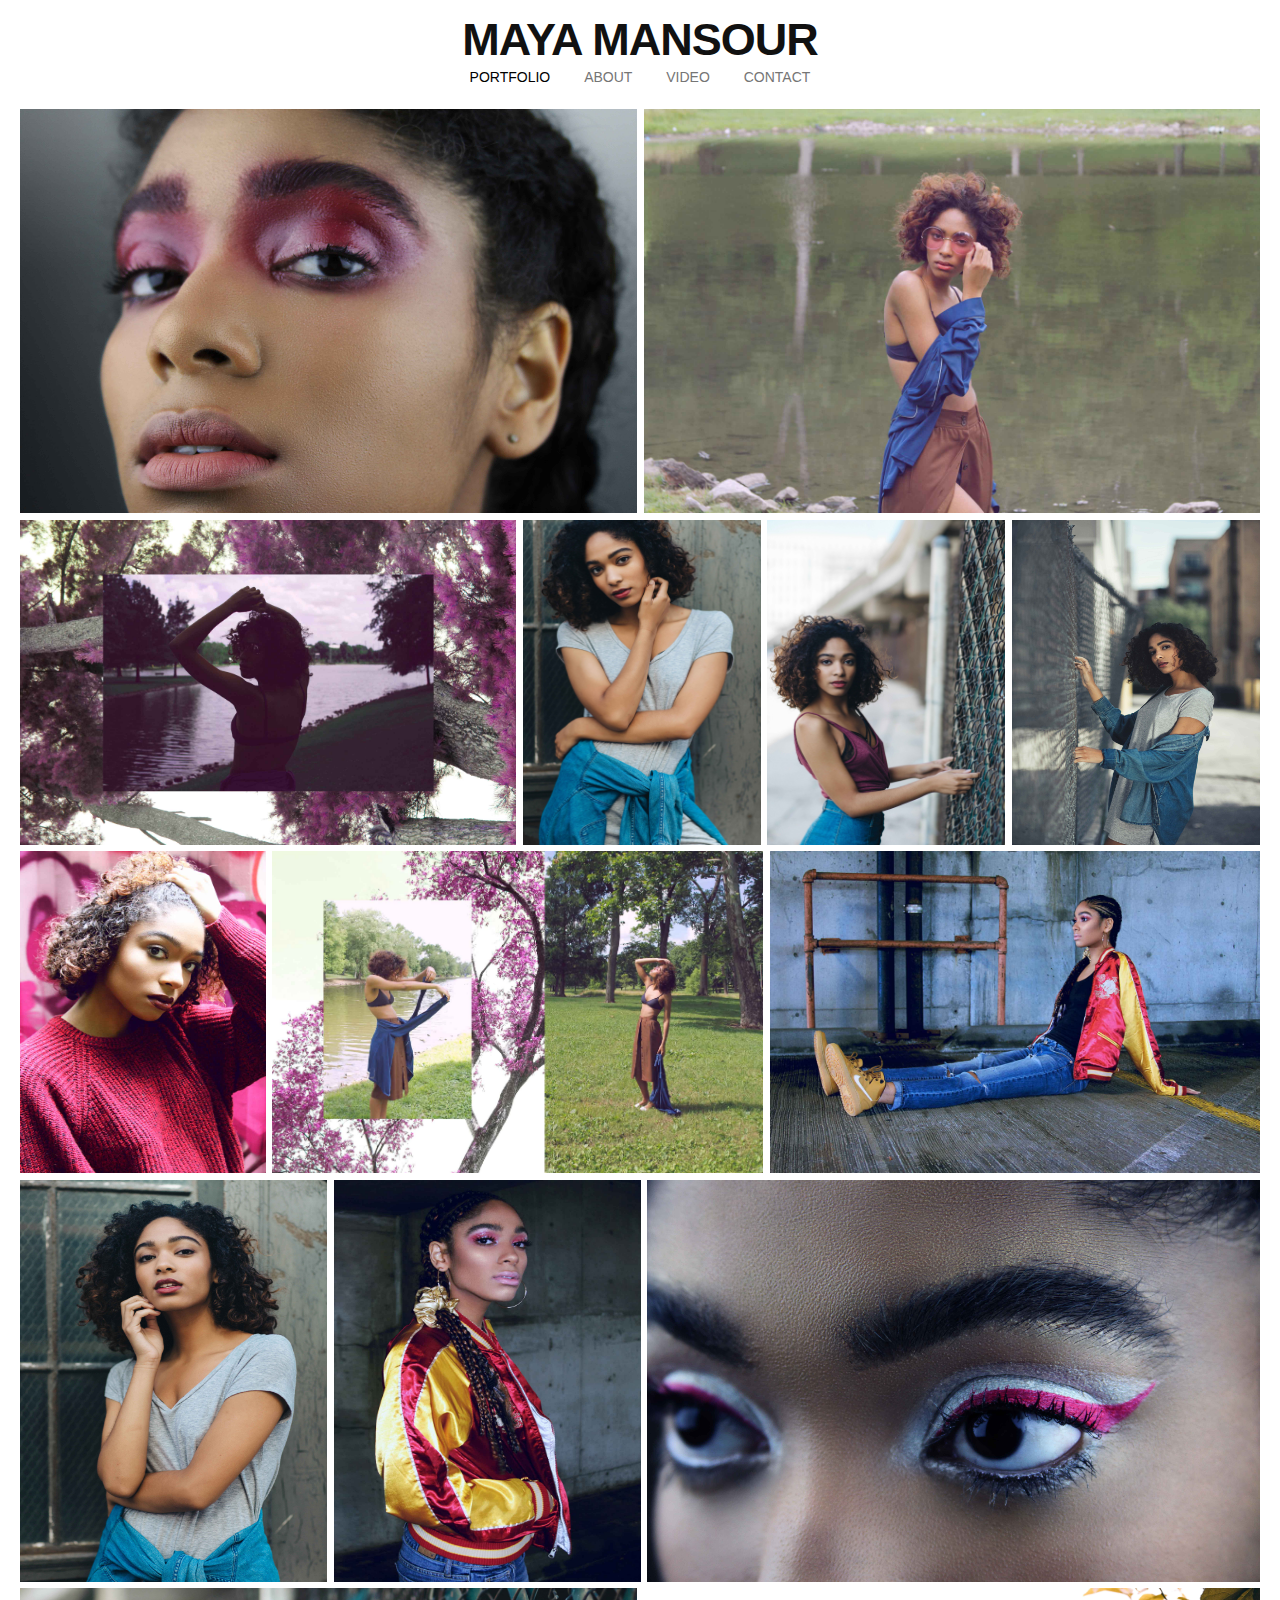
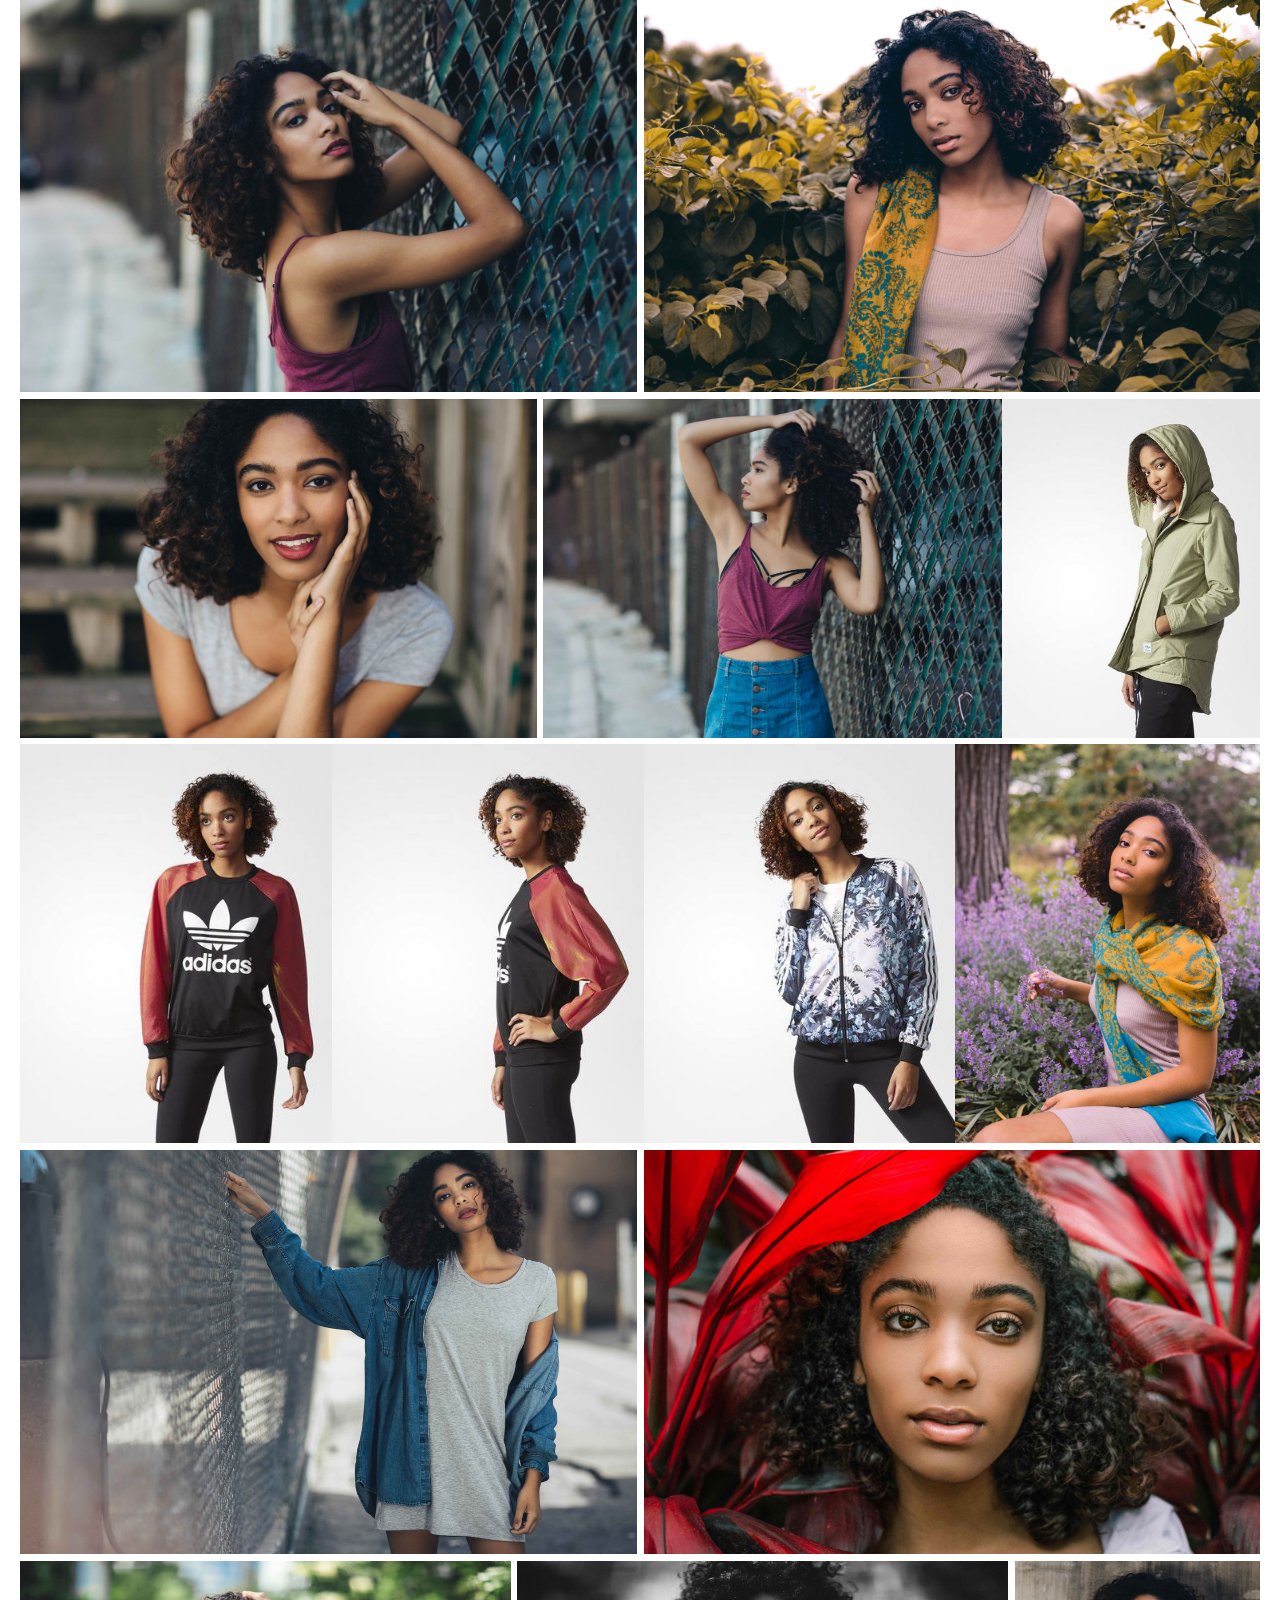
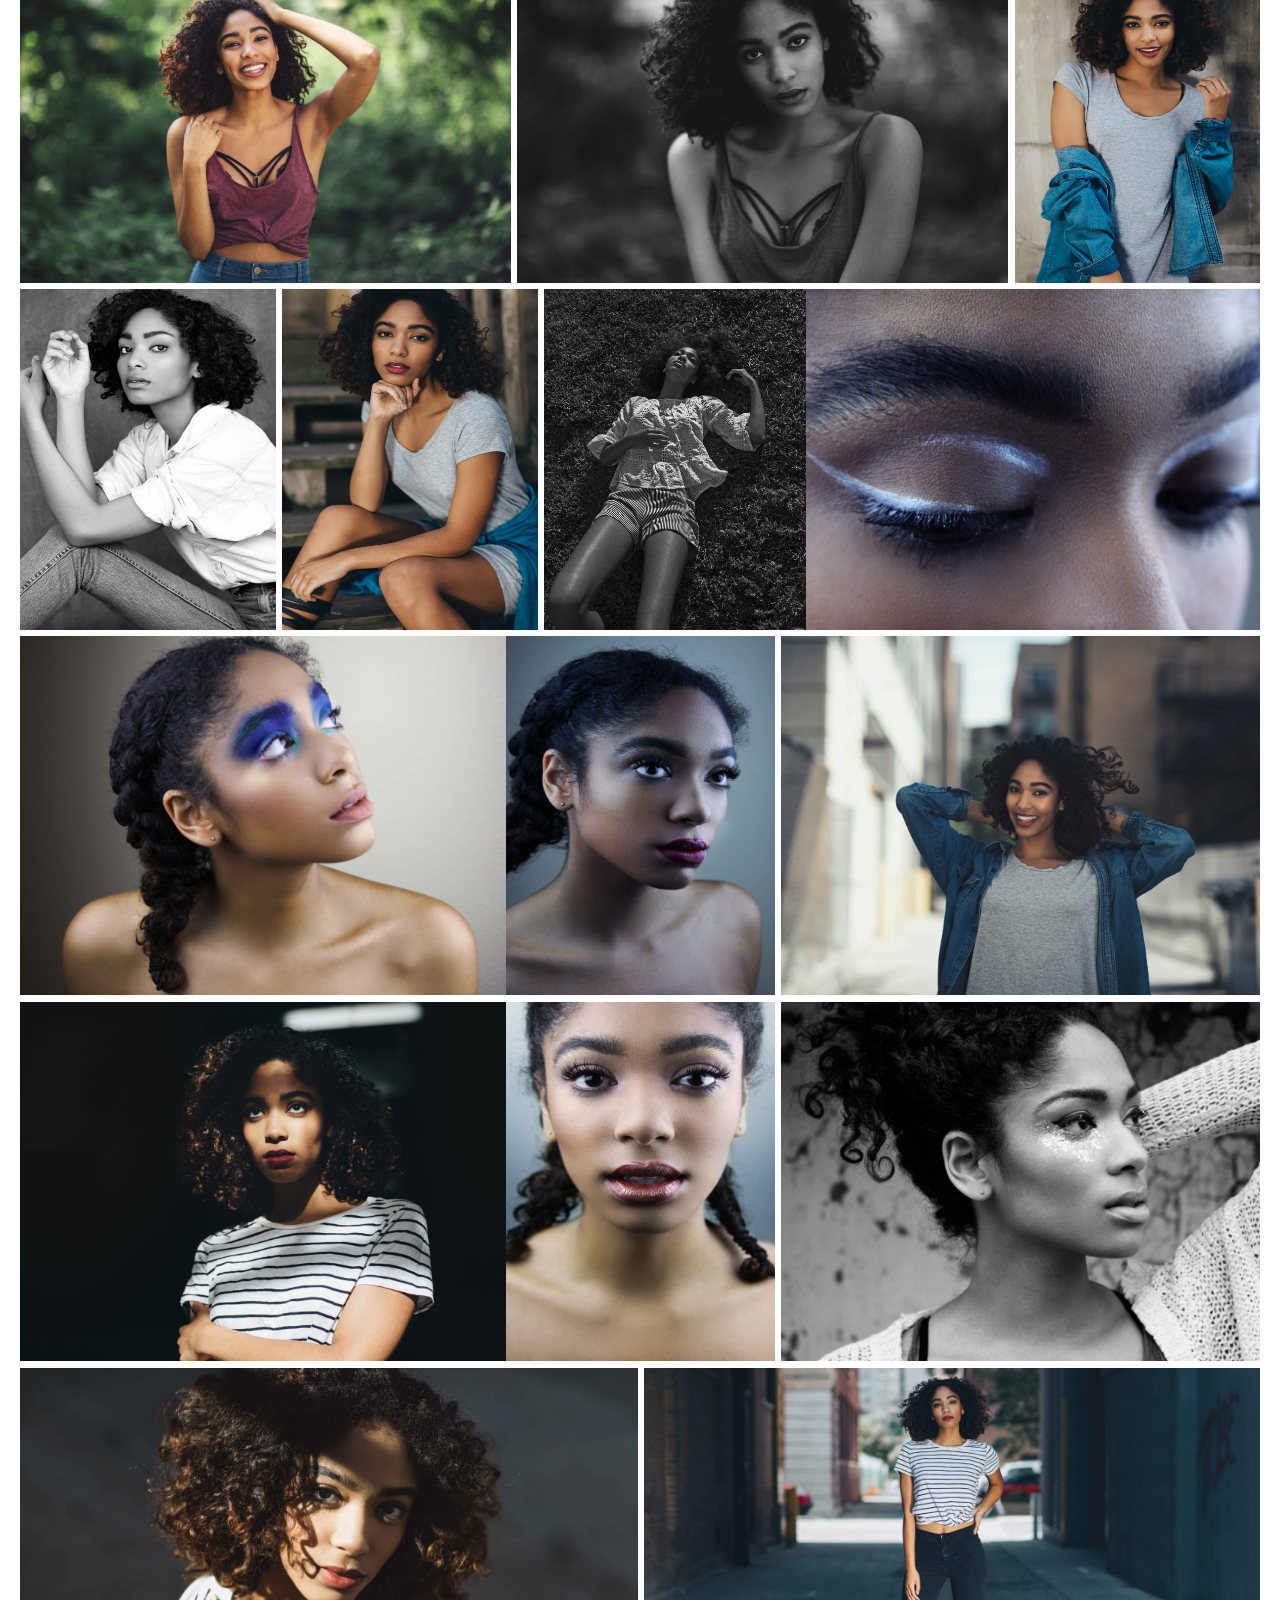
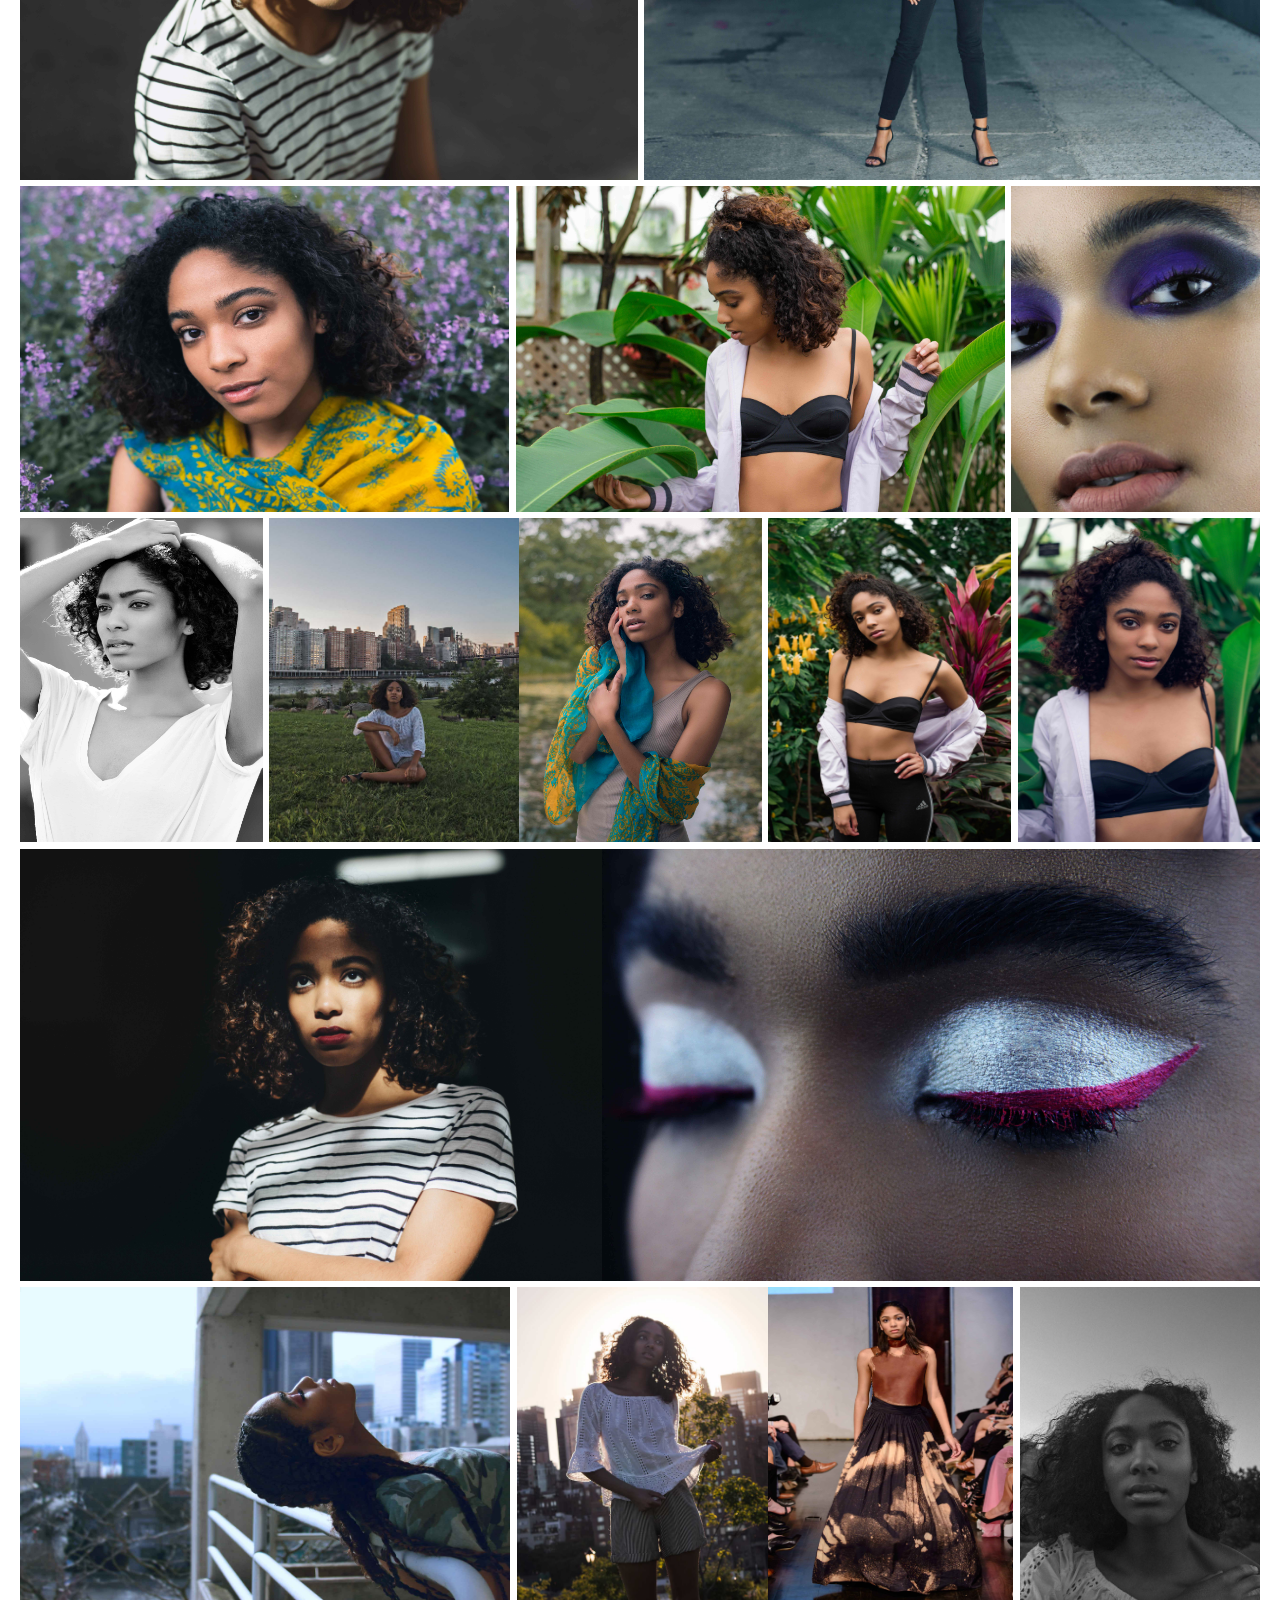
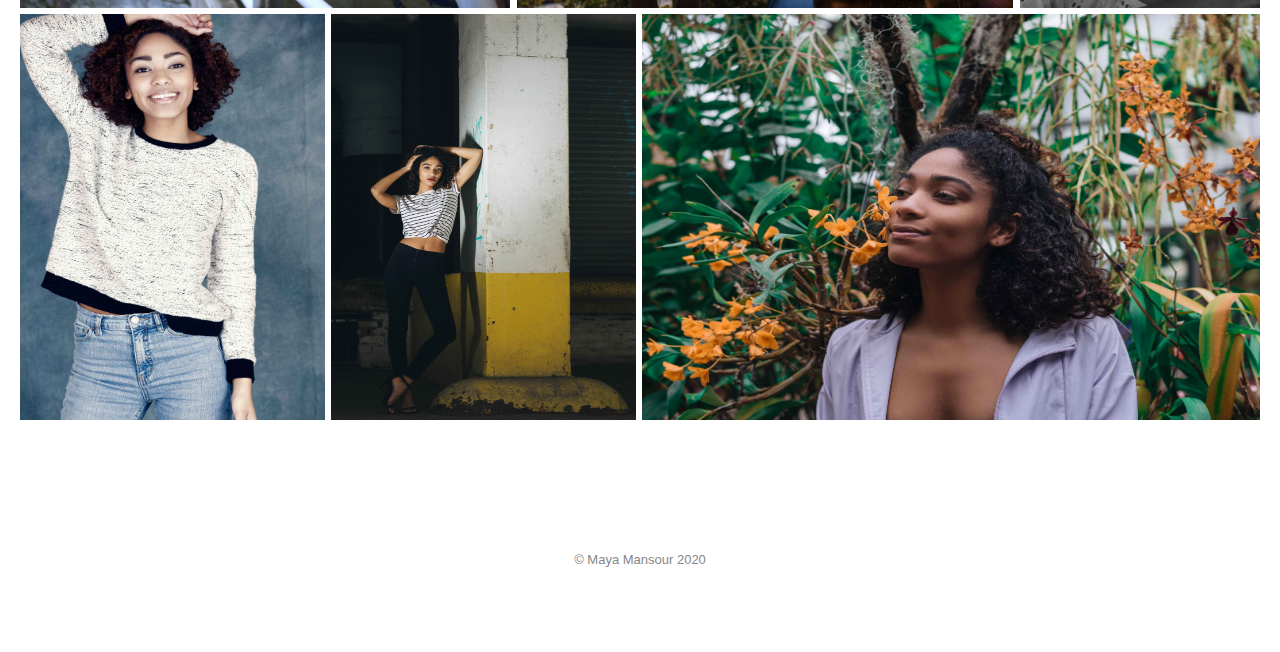
==== index.html @ 13d2a11c "video/about/contact out" ====
<!doctype html>
<html xmlns:og="http://opengraphprotocol.org/schema/" xmlns:fb="http://www.facebook.com/2008/fbml" xmlns:website="http://ogp.me/ns/website" lang="en-US" itemscope itemtype="http://schema.org/WebPage">

<head>

    <meta http-equiv="X-UA-Compatible" content="IE=edge,chrome=1">

    <!-- mayamansour -->
    <base href="">
    <meta charset="utf-8" />
    <title>MAYA MANSOUR</title>
    <link rel="shortcut icon" href="favicon.ico" type="image/x-icon" />
<!--     <link rel="canonical" href="http://www.mayajune.co/" /> -->
    <meta property="og:site_name" content="MAYA MANSOUR" />
    <meta property="og:title" content="PORTFOLIO" />
    <meta property="og:image" content="img/5/IMG_0167.jpg" />
<!--     <meta property="og:url" content="http://www.mayajune.co/" /> -->
    <meta property="og:type" content="website" />
    <meta itemprop="name" content="PORTFOLIO" />
    <meta itemprop="url" content="mistymadonna.github.io/maya/" />
    <meta name="twitter:title" content="PORTFOLIO" />
    <meta name="twitter:url" content="mistymadonna.github.io/maya/>
    <meta name="twitter:card" content="summary" />
    <meta name="description" content="Fashion &amp; Beauty Model" />
    <script type="text/javascript" src="js/typekit.js"></script>
    <script type="text/javascript">
        try {
            Typekit.load();
        } catch (e) {}
    </script>
    <script type="text/javascript">
        photo_rollups = {};
    </script>
    <script>
        (function(rollups, name) {
            if (!rollups[name]) {
                rollups[name] = {};
            }
            rollups[name].js = ["js/common-e5ceed2f4914633e9817-min.js"];
        })(photo_rollups, 'squarespace-common');
    </script>
    <script>
        (function(rollups, name) {
            if (!rollups[name]) {
                rollups[name] = {};
            }
            rollups[name].js = ["js/commerce-1a1aed0eabf046657615-min.js"];
        })(photo_rollups, 'squarespace-commerce');
    </script>
    <script>
        (function(rollups, name) {
            if (!rollups[name]) {
                rollups[name] = {};
            }
            rollups[name].css = ["css/commerce-83db6fc0783d850dbf6c02e8b959db47-min.css"];
        })(photo_rollups, 'squarespace-commerce');
    </script>
    <script type="text/javascript" data-sqs-type="dynamic-assets-loader" src="js/assets-loader.js"></script>
    <script type="text/javascript" data-sqs-type="imageloader" src="js/imageloader.js"></script>
    <script src="js/sscontext.js"></script>
    <script type="text/javascript">
        SquarespaceFonts.loadViaContext();
        Squarespace.load(window);
    </script>
    <!--[if gte IE 9]> <link rel="stylesheet" type="text/css" href="css/site.css?&filterFeatures=false&part=1"/><link rel="stylesheet" type="text/css" href="css/site.css?&filterFeatures=false&part=2"/><link rel="stylesheet" type="text/css" href="css/site.css?&filterFeatures=false&part=3"/><link rel="stylesheet" type="text/css" href="css/site.css?&filterFeatures=false&part=4"/><![endif]-->
    <!--[if lt IE 9]><script src="//static.squarespace.com"></script><link rel="stylesheet" type="text/css" href="css/site.css?&filterFeatures=false&noMedia=true&part=1"/><link rel="stylesheet" type="text/css" href="css/site.css?&filterFeatures=false&noMedia=true&part=2"/><link rel="stylesheet" type="text/css" href="css/site.css?&filterFeatures=false&noMedia=true&part=3"/><link rel="stylesheet" type="text/css" href="css/site.css?&filterFeatures=false&noMedia=true&part=4"/><![endif]-->
    <!--[if !IE]> -->
    <script type="text/javascript">
        if (window.location.search.indexOf('filterFeatures=true') > -1) {
            document.write('<link rel="stylesheet" type="text/css" href="css/site.css?&filterFeatures=true"/>');
        } else {
            document.write('<link rel="stylesheet" type="text/css" href="css/site.css?&filterFeatures=false"/>');
        }
    </script>
    <!-- <![endif]-->
    <!-- End of Headers -->

</head>

<body id="collection-54064a96e4b04db10d20b6f7" class="site-alignment-center header-navigation-split body-links-underlined blog-sidebar-right hide-entry-author index-fullwidth gallery-controls-tiny-thumbnails enable-thumbnail-hover show-category-navigation  social-icon-style-normal product-list-titles-under product-list-alignment-center product-item-size-43-four-thirds product-image-auto-crop product-gallery-size-11-square product-gallery-auto-crop show-product-price show-product-item-nav product-social-sharing   event-thumbnails event-thumbnail-size-32-standard event-date-label event-date-label-time event-list-show-cats event-list-date event-list-time event-list-address   event-icalgcal-links  event-excerpts  event-item-back-link      opentable-style-light newsletter-style-dark small-button-style-solid small-button-shape-square medium-button-style-solid medium-button-shape-square large-button-style-solid large-button-shape-square button-style-default button-corner-style-square tweak-product-quick-view-button-style-floating tweak-product-quick-view-button-position-bottom tweak-product-quick-view-lightbox-excerpt-display-truncate tweak-product-quick-view-lightbox-show-arrows tweak-product-quick-view-lightbox-show-close-button tweak-product-quick-view-lightbox-controls-weight-light native-currency-code-usd collection-type-gallery collection-54064a96e4b04db10d20b6f7 collection-layout-default homepage view-list site-title">

    <div id="mobileNav">
        <div class="wrapper">
            <nav class="main-nav mobile-nav">
                <ul>
                    <li class="gallery-collection active-link">
                        <a href="/">PORTFOLIO</a>
                    </li>
<!--                     <li class="page-collection">
                        <a href="mistymadonna.github.io/maya/about/">ABOUT</a> -->
                    </li>
<!--                     <li class="page-collection">
                        <a href="mistymadonna.github.io/maya/video/">VIDEO</a> -->
                    </li>
<!--                     <li class="page-collection">
                        <a href="mistymadonna.github.io/maya/contact/">CONTACT</a> -->
                    </li>
                </ul>
            </nav>
        </div>
    </div>
    <div id="mobileMenuLink" class="hidden"><a>Menu</a></div>
    <div id="canvasWrapper">
        <div id="canvas">
            <div id="headerWrapper">
                <header id="header">
                    <div id="logo" data-content-field="site-title">
                        <h1 class="logo">
              <a href="/">
                  MAYA MANSOUR
            </a>
            </h1>
                    </div>
                    <script>
                        Y.use('squarespace-ui-base', function(Y) {
                            Y.one("h1.logo").plug(Y.Squarespace.TextShrink, {
                                parentEl: Y.one('#logo')
                            });
                        });
                    </script>

                    <div id="topNav">
                        <nav class="main-nav dropdown-hover">
                            <ul data-content-field="navigation">
                                <li class="gallery-collection active-link">
                                    <a href="/">PORTFOLIO</a>
                                </li>
                               <li class="page-collection">
                                    <a href="/about/">ABOUT</a>
                                </li>
                                <li class="page-collection">
                                     <a href="/video/">VIDEO</a>
                                 </li>
                                <li class="page-collection">
                                    <a href="/contact/">CONTACT</a>
                                </li>
                            </ul>
                        </nav>
                    </div>
                    <div id="backToThumbs">&times;</div>
                </header>
            </div>

            <div id="pageWrapper">
                <section id="page">
                    <div class="extra-wrapper page-header">
                        <div class="sqs-layout sqs-grid-12 columns-12 empty" data-layout-label="PORTFOLIO Header Content" data-type="block-field" id="page-header-54064a96e4b04db10d20b6f7">
                            <div class="row sqs-row">
                                <div class="col sqs-col-12 span-12"></div>
                            </div>
                        </div>
                    </div>
                    <div id="mainContent" class="clear" role="main" data-content-field="main-content">

                        <div id="thumbList" class="thumb-list clear">

  <span class="thumb" data-slide-id="574d991601dbae6639228701">
  <img data-load="false" data-src="img/5/IMG_0167.jpg" data-image="img/5/IMG_0167.jpg" data-image-dimensions="1191x780" data-image-focal-point="0.5,0.5" alt="Misty Madonna" />
  <div class="thumb-title">Misty Madonna</div>
  </span>

  <span class="thumb" data-slide-id="574d991601dbae6639228706">
  <img data-load="false" data-src="img/1/MG_2404-copy.jpg" data-image="img/1/MG_2404-copy.jpg" data-image-dimensions="1191x780" data-image-focal-point="0.5,0.5" alt="Dylan Reyes" />
  <div class="thumb-title">Dylan Reyes</div>
</span>

  <span class="thumb" data-slide-id="574d9916e32140af98f51ae8">
  <img data-load="false" data-src="img/1/MG_3182-copy.jpg" data-image="img/1/MG_3182-copy.jpg" data-image-dimensions="1191x780" data-image-focal-point="0.5,0.5" alt="Dylan Reyes" />
  <div class="thumb-title">Dylan Reyes</div>
</span>

<span class="thumb" data-slide-id="572494ee1d07c02f9c206c5b">
<img data-load="false" data-src="img/6/IMG_135.jpg" data-image="img/6/IMG_135.jpg" data-image-dimensions="570x779" data-image-focal-point="0.5,0.5" alt="Stephanie Pana" />
<div class="thumb-title">Stephanie Pana</div>
</span>

  <span class="thumb" data-slide-id="572494ee1d07c02f9c206c5a">
  <img data-load="false" data-src="img/6/IMG_355.jpg" data-image="img/6/IMG_355.jpg" data-image-dimensions="570x779" data-image-focal-point="0.5,0.5" alt="Stephanie Pana" />
  <div class="thumb-title">Stephanie Pana</div>
</span>

<span class="thumb" data-slide-id="5723837cf85082b93e00bebf">
<img data-load="false" data-src="img/6/IMG_261.jpg" data-image="img/6/IMG_261.jpg" data-image-dimensions="595x779" data-image-focal-point="1.0,0.0" alt="Stephanie Pana" />
<div class="thumb-title">Stephanie Pana</div>
</span>

  <span class="thumb" data-slide-id="5723837cf85082b93e00bebe">
  <img data-load="false" data-src="img/1/IMG_0040.jpg" data-image="img/1/IMG_0040.jpgg" data-image-dimensions="595x779" data-image-focal-point="1.0,0.0" alt="Misty Madonna" />
  <div class="thumb-title">Misty Madonna</div>
</span>

  <span class="thumb" data-slide-id="572365851d07c02f9c197837">
  <img data-load="false" data-src="img/1/2504.jpg" data-image="img/1/2504.jpg" data-image-dimensions="1191x780" data-image-focal-point="0.5,0.5" alt="Dylan Reyes" />
  <div class="thumb-title">Dylan Reyes</div>
</span>

  <span class="thumb" data-slide-id="57236585d210b805ad7ea9e1">
  <img data-load="false" data-src="img/1/IMG_0697.jpg" data-image="img/1/IMG_0697.jpg" data-image-dimensions="1191x780" data-image-focal-point="0.5,0.5" alt="Misty Madonna" />
  <div class="thumb-title">Misty Madonna</div>
</span>

<span class="thumb" data-slide-id="565dbdbee4b0ddd24805b16c">
<img data-load="false" data-src="img/6/IMG_134.jpg" data-image="img/6/IMG_134.jpg" data-image-dimensions="595x779" data-image-focal-point="0.5,0.5" alt="Stephanie Pana" />
<div class="thumb-title">Stephanie Pana</div>
</span>

  <span class="thumb" data-slide-id="565dbdbee4b0ddd24805b16b">
  <img data-load="false" data-src="img/1/IMG_0683.jpg" data-image="img/1/IMG_0683.jpg" data-image-dimensions="595x779" data-image-focal-point="0.5,0.5" alt="Misty Madonna" />
  <div class="thumb-title">Misty Madonna</div>
</span>

<span class="thumb" data-slide-id="565dbdbee4b07ad504d5a53g">
<img data-load="false" data-src="img/5/IMG_0129.jpg" data-image="img/5/IMG_0129.jpg" data-image-dimensions="1191x780" data-image-focal-point="0.5,0.5" alt="Misty Madonna" />
<div class="thumb-title">Misty Madonna</div>
</span>

  <span class="thumb" data-slide-id="565dbdbee4b07ad504d5a53h">
  <img data-load="false" data-src="img/6/IMG_384.jpg" data-image="img/6/IMG_384.jpg" data-image-dimensions="1191x780" data-image-focal-point="0.5,0.5" alt="Stephanie Pana" />
  <div class="thumb-title">Stephanie Pana</div>
</span>

<span class="thumb" data-slide-id="565dbdbee4b07ad504d5a53f">
<img data-load="false" data-src="img/7/mayafinaledit2.jpg" data-image="img/7/mayafinaledit2.jpg" data-image-dimensions="1191x780" data-image-focal-point="0.5,0.5" alt="Rene Chaffins" />
<div class="thumb-title">Rene Chaffins</div>
</span>

  <span class="thumb" data-slide-id="565dbdbfe4b0ddd24805b16f">
<img data-load="false" data-src="img/6/IMG_209.jpg" data-image="img/6/IMG_209.jpg" data-image-dimensions="1191x780" data-image-focal-point="0.5,0.5" alt="Stephanie Pana" />
<div class="thumb-title">Stephanie Pana</div>
</span>

<span class="thumb" data-slide-id="55c36c9be4b03265cd2efaf7">
<img data-load="false" data-src="img/6/IMG_344.jpg" data-image="img/6/IMG_344.jpg" data-image-dimensions="1067x800" data-image-focal-point="0.5,0.5" alt="Stephanie Pana" />
<div class="thumb-title">Stephanie Pana</div>
</span>

<span class="thumb" data-slide-id="56ff0b4f01dbae8fc9afa3b0">
 <img data-load="false" data-src="img/1/adidas green jacket.jpg" data-image="img/1/adidas green jacket.jpg" data-image-dimensions="595x779" data-image-focal-point="0.5,0.5" alt="PHOTOG NAME HERE " />
 <div class="thumb-title">ADIDAS</div>
</span>

<span class="thumb" data-slide-id="56ff0b4f01dbae8fc9afa3b1">
 <img data-load="false" data-src="img/1/adidas red sleeves.jpg" data-image="img/1/adidas red sleeves.jpg" data-image-dimensions="595x779" data-image-focal-point="0.5,0.5" alt="PHOTOG NAME HERE " />
 <div class="thumb-title">ADIDAS</div>
</span>

<span class="thumb" data-slide-id="56ff0b4f01dbae8fc9afa3b2">
 <img data-load="false" data-src="img/1/adidas2.jpg" data-image="img/1/adidas2.jpg" data-image-dimensions="595x779" data-image-focal-point="0.5,0.5" alt="PHOTOG NAME HERE " />
 <div class="thumb-title">ADIDAS</div>
</span>

<span class="thumb" data-slide-id="56ff0b4f01dbae8fc9afa3b3">
 <img data-load="false" data-src="img/1/adidas.jpg" data-image="img/1/adidas.jpg" data-image-dimensions="595x779" data-image-focal-point="0.5,0.5" alt="PHOTOG NAME HERE " />
 <div class="thumb-title">ADIDAS</div>
</span>

 <span class="thumb" data-slide-id="56ff0b4f01dbae8fc9afa3b4">
  <img data-load="false" data-src="img/7/maya.2.jpg" data-image="img/7/maya.2.jpg" data-image-dimensions="595x779" data-image-focal-point="0.5,0.5" alt="Rene Chaffins" />
  <div class="thumb-title">Rene Chaffins</div>
</span>

<span class="thumb" data-slide-id="56ff0b4d01dbae8fc9afa3a7">
<img data-load="false" data-src="img/6/IMG_246.jpg" data-image="img/6/IMG_246.jpg" data-image-dimensions="1191x780" data-image-focal-point="0.5,0.5" alt="Stephanie Pana" />
<div class="thumb-title">Stephanie Pana</div>
</span>

<span class="thumb" data-slide-id="56ff0b4d01dbae8fc9afa3a6">
<img data-load="false" data-src="img/7/mayafinaledit1.jpg" data-image="img/7/mayafinaledit1.jpg" data-image-dimensions="1191x780" data-image-focal-point="0.5,0.5" alt="Rene Chaffins" />
<div class="thumb-title">Rene Chaffins</div>
</span>

  <span class="thumb" data-slide-id="56ff0b4d01dbae8fc9afa3a5">
  <img data-load="false" data-src="img/6/IMG_424.jpg" data-image="img/6/IMG_424.jpg" data-image-dimensions="1191x780" data-image-focal-point="0.5,0.5" alt="Stephanie Pana" />
  <div class="thumb-title">Stephanie Pana</div>
</span>

  <span class="thumb" data-slide-id="56ff0b4d86db4320c439edc4">
  <img data-load="false" data-src="img/6/IMG_427.jpg" data-image="img/6/IMG_427.jpg" data-image-dimensions="1191x780" data-image-focal-point="0.5,0.5" alt="Stephanie Pana" />
  <div class="thumb-title">Stephanie Pana</div>
</span>

<span class="thumb" data-slide-id="56ff0b4f859fd052a939e721">
<img data-load="false" data-src="img/6/IMG_323.jpg" data-image="img/6/IMG_323.jpg" data-image-dimensions="595x780" data-image-focal-point="0.5,0.5" alt="Stephanie Pana" />
<div class="thumb-title">Stephanie Pana</div>
</span>

  <span class="thumb" data-slide-id="55c36c9de4b08204245e38fe">
<img data-load="false" data-src="img/4/EL3A7312i.jpg" data-image="img/4/EL3A7312i.jpg" data-image-dimensions="800x1067" data-image-focal-point="0.5,0.5" alt="Nuru Kimondo" />
<div class="thumb-title">Nuru Kimondo</div>
</span>

<span class="thumb" data-slide-id="5696ef00d8af106409f2ea81">
<img data-load="false" data-src="img/6/IMG_201.jpg" data-image="img/6/IMG_201.jpg" data-image-dimensions="800x1067" data-image-focal-point="0.5,0.5" alt="Stephanie Pana" />
<div class="thumb-title">Stephanie Pana</div>
</span>

  <span class="thumb" data-slide-id="5696ef00d8af106409f2ea82">
  <img data-load="false" data-src="img/7/Maya-M_0037-IG.jpg" data-image="img/7/Maya-M_0037-IG.jpg" data-image-dimensions="800x1067" data-image-focal-point="0.5,0.5" alt="Rachel Gibbons" />
  <div class="thumb-title">Rachel Gibbons</div>
</span>

<span class="thumb" data-slide-id="5696ef00d82d5e77da23fc22">
<img data-load="false" data-src="img/5/IMG_0100.jpg" data-image="img/5/IMG_0100.jpg" data-image-dimensions="1067x800" data-image-focal-point="0.5,0.5" alt="Misty Madonna" />
<div class="thumb-title">Misty Madonna</div>
</span>

  <span class="thumb" data-slide-id="5696ef00d82d5e77da23fce1">
  <img data-load="false" data-src="img/5/IMG_0227.jpg" data-image="img/5/IMG_0227.jpg" data-image-dimensions="1067x800" data-image-focal-point="0.5,0.5" alt="Misty Madonna" />
  <div class="thumb-title">Misty Madonna</div>
</span>

  <span class="thumb" data-slide-id="5696ef0189a60af13b05b671">
  <img data-load="false" data-src="img/5/IMG_0092.jpg" data-image="img/5/IMG_0092.jpg" data-image-dimensions="800x1067" data-image-focal-point="0.5,0.5" alt="Misty Madonna" />
  <div class="thumb-title">Misty Madonna</div>
</span>

<span class="thumb" data-slide-id="5696ef01d8af106409f2ea87">
<img data-load="false" data-src="img/6/IMG_287.jpg" data-image="img/6/IMG_287.jpg" data-image-dimensions="1067x800" data-image-focal-point="0.5,0.5" alt="Stephanie Pana" />
<div class="thumb-title">Stephanie Pana</div>
</span>

  <span class="thumb" data-slide-id="5696ef01d8af106409f2ea88">
  <img data-load="false" data-src="img/6/IMG_473.jpg" data-image="img/6/IMG_473.jpg" data-image-dimensions="1067x800" data-image-focal-point="0.5,0.5" alt="Stephanie Pana" />
  <div class="thumb-title">Stephanie Pana</div>
</span>

  <span class="thumb" data-slide-id="5696ef02d8af106409f2ea8f">
  <img data-load="false" data-src="img/5/IMG_0002.jpg" data-image="img/5/IMG_0002.jpg" data-image-dimensions="800x1067" data-image-focal-point="0.5,0.5" alt="Misty Madonna" />
  <div class="thumb-title">Misty Madonna</div>
</span>

<span class="thumb" data-slide-id="55c36c9be4b08204245e38e3">
<img data-load="false" data-src="img/4/IMG_0071.jpg" data-image="img/4/IMG_0071.jpg" data-image-dimensions="1067x800" data-image-focal-point="0.5,0.5" alt="Misty Madonna" />
<div class="thumb-title">Misty Madonna</div>
</span>

  <span class="thumb" data-slide-id="5627b9b4e4b0cf480e3503a8">
  <img data-load="false" data-src="img/6/IMG_551.jpg" data-image="img/6/IMG_551.jpg" data-image-dimensions="1200x800" data-image-focal-point="0.5,0.5" alt="Stephanie Pana" />
  <div class="thumb-title">Stephanie Pana</div>
</span>

  <span class="thumb" data-slide-id="5627b9b4e4b0aada1f3c93a9">
  <img data-load="false" data-src="img/6/IMG_558.jpg" data-image="img/6/IMG_558.jpg" data-image-dimensions="1200x800" data-image-focal-point="0.5,0.5" alt="Stephanie Pana" />
  <div class="thumb-title">Stephanie Pana</div>
</span>

  <span class="thumb" data-slide-id="5627b9b4e4b0cf480e3503aa">
  <img data-load="false" data-src="img/7/maya.3.jpg" data-image="img/7/maya.3.jpg" data-image-dimensions="1200x800" data-image-focal-point="0.5,0.5" alt="Rene Chaffins" />
  <div class="thumb-title">Rene Chaffins</div>
</span>

 <span class="thumb" data-slide-id="5627b9b4e4b0cf480e3503ac">
  <img data-load="false" data-src="img/7/maya.7.jpg" data-image="img/7/maya.7.jpg" data-image-dimensions="1200x800" data-image-focal-point="0.5,0.5" alt="Rene Chaffins" />
  <div class="thumb-title">Rene Chaffins</div>
</span>

  <span class="thumb" data-slide-id="56dd88414c2f858cb43a8ea0">
  <img data-load="false" data-src="img/5/IMG_0268-crop2.jpg" data-image="img/5/IMG_0268-crop2.jpg" data-image-dimensions="595x779" data-image-focal-point="0.5,0.5" alt="Misty Madonna" />
  <div class="thumb-title">Misty Madonna</div>
</span>

<span class="thumb" data-slide-id="55c36c9de4b03265cd2efafa">
<img data-load="false" data-src="img/4/EL3A7617i.jpg" data-image="img/4/EL3A7617i.jpg" data-image-dimensions="800x1067" data-image-focal-point="0.5,0.5" alt="Nuru Kimondo" />
<div class="thumb-title">Nuru Kimondo</div>
</span>

<span class="thumb" data-slide-id="56340bf7e4b017e254699a84">
<img data-load="false" data-src="img/7/Maya-M_0071-IG.jpg" data-image="img/7/Maya-M_0071-IG.jpg" data-image-dimensions="800x1067" data-image-focal-point="0.5,0.5" alt="Rachel Gibbons" />
<div class="thumb-title">Rachel Gibbons</div>
</span>

  <span class="thumb" data-slide-id="56340bf7e4b017e254699a85">
  <img data-load="false" data-src="img/7/maya.5-2.jpg" data-image="img/7/maya.5-2.jpg" data-image-dimensions="800x1067" data-image-focal-point="0.5,0.5" alt="Rene Chaffins" />
  <div class="thumb-title">Rene Chaffins</div>
</span>

  <span class="thumb" data-slide-id="56340bf5e4b03506d79f8560">
  <img data-load="false" data-src="img/7/maya.9.jpg" data-image="img/7/maya.9.jpg" data-image-dimensions="800x1067" data-image-focal-point="0.5,0.5" alt="Rene Chaffins" />
  <div class="thumb-title">Rene Chaffins</div>
</span>

  <span class="thumb" data-slide-id="56340bf1e4b017e254699a72">
  <img data-load="false" data-src="img/7/maya.12.jpg" data-image="img/7/maya.12.jpg" data-image-dimensions="800x1067" data-image-focal-point="0.5,0.5" alt="Rene Chaffins" />
  <div class="thumb-title">Rene Chaffins</div>
</span>

  <span class="thumb" data-slide-id="56340bf7e4b03506d79f8574">
  <img data-load="false" data-src="img/6/IMG_473.jpg" data-image="img/6/IMG_473.jpg" data-image-dimensions="1067x800" data-image-focal-point="0.5,0.5" alt="Stephanie Pana" />
  <div class="thumb-title">Stephanie Pana</div>
</span>

  <span class="thumb" data-slide-id="56af641d07eaa025f2d84281">
  <img data-load="false" data-src="img/5/IMG_0138.jpg" data-image="img/5/IMG_0138.jpg" data-image-dimensions="1191x780" data-image-focal-point="0.5,0.5" alt="Misty Madonna" />
  <div class="thumb-title">Misty Madonna</div>
</span>

  <span class="thumb" data-slide-id="56af641d8b38d493e0fa9b79">
  <img data-load="false" data-src="img/3/IMG_0776.jpg" data-image="img/3/IMG_0776.jpg" data-image-dimensions="1191x780" data-image-focal-point="0.5,0.5" alt="Misty Madonna" />
  <div class="thumb-title">Misty Madonna</div>
</span>

<span class="thumb" data-slide-id="560a7a50e4b055e5b94cf1c6">
<img data-load="false" data-src="img/7/Maya-M_0014-IG.jpg" data-image="img/7/Maya-M_0014-IG.jpg" data-image-dimensions="595x780" data-image-focal-point="0.5,0.5" alt="Rachel Gibbons" />
<div class="thumb-title">Rachel Gibbons</div>
</span>

  <span class="thumb" data-slide-id="560a7a50e4b055e5b94cf1c5">
  <img data-load="false" data-src="img/2/NFW-Markia-Mann.jpg" data-image="img/2/NFW-Markia-Mann.jpg" data-image-dimensions="595x780" data-image-focal-point="0.5,0.5" alt="Verve Studios Photography" />
  <div class="thumb-title">Verve Studios Photography</div>
</span>

  <span class="thumb" data-slide-id="55c36c99e4b099b364758c01">
<img data-load="false" data-src="img/7/Maya-M_0078-IG.jpg" data-image="img/7/Maya-M_0078-IG.jpg" data-image-dimensions="800x1067" data-image-focal-point="0.5,0.5" alt="Rachel Gibbons" />
<div class="thumb-title">Rachel Gibbons</div>
</span>

  <span class="thumb" data-slide-id="55c36c99e4b099b364758c01">
  <img data-load="false" data-src="img/3/EL3A7466.jpg" data-image="img/3/EL3A7466.jpg" data-image-dimensions="800x1067" data-image-focal-point="0.5,0.5" alt="Nuru Kimondo" />
  <div class="thumb-title">Nuru Kimondo</div>
</span>

  <span class="thumb" data-slide-id="55c36c99e4b03265cd2efaea">
  <img data-load="false" data-src="img/6/IMG_485.jpg" data-image="img/6/IMG_485.jpg" data-image-dimensions="800x1067" data-image-focal-point="0.5,0.5" alt="Stephanie Pana" />
  <div class="thumb-title">Stephanie Pana</div>
</span>


  <span class="thumb" data-slide-id="555f4105e4b0375a0ff779d3">
  <img data-load="false" data-src="img/7/maya.8.jpg" data-image="img/7/maya.8.jpg" data-image-dimensions="1225x804" data-image-focal-point="0.5,0.5" alt="Rene Chaffins" />
  <div class="thumb-title">Rene Chaffins</div>
</span>

</div>

                        <div id="galleryWrapper">
                            <div id="slideshowWrapper">
                                <div id="slideshow">

                                  <div class="slide" data-slide-id="574d991601dbae6639228701" data-slide-url="tdz9aahdv70y6yo3y3jych2qkzepuo">
                                  <img data-src="img/5/IMG_0167.jpg" data-image="img/5/IMG_0167.jpg"
                                      data-image-dimensions="1191x780" data-image-focal-point="0.5,0.5" alt="Misty Madonna" data-load="false" />
                                  <div class="image-description">
                                      <strong>Misty Madonna</strong>
                                  </div>
                              </div>

                                        <div class="slide" data-slide-id="574d991601dbae6639228706" data-slide-url="tdz9aahdv70y6yo3y3jych2qkzepuo">
                                        <img data-src="img/1/MG_2404-copy.jpg" data-image="img/1/MG_2404-copy.jpg"
                                            data-image-dimensions="1191x780" data-image-focal-point="0.5,0.5" alt="Dylan Reyes" data-load="false" />
                                        <div class="image-description">
                                            <strong>Dylan Reyes</strong>
                                        </div>
                                    </div>

                                    <div class="slide" data-slide-id="574d9916e32140af98f51ae8" data-slide-url="qp3dh8sgcu833tzaiju02dgls6uhda">
                                        <img data-src="img/1/MG_3182-copy.jpg" data-image="img/1/MG_3182-copy.jpg"
                                            data-image-dimensions="1191x780" data-image-focal-point="0.5,0.5" alt="Dylan Reyes" data-load="false" />
                                        <div class="image-description">
                                            <strong>Dylan Reyes</strong>
                                        </div>
                                    </div>

                                    <div class="slide" data-slide-id="572494ee1d07c02f9c206c5b" data-slide-url="zyaawkj9tsle2ainbzdnt1dd81236u">
                                        <img data-src="img/6/IMG_135.jpg" data-image="img/6/IMG_135.jpg"
                                            data-image-dimensions="570x779" data-image-focal-point="0.5,0.5" alt="Stephanie Pana" data-load="false" />
                                        <div class="image-description">
                                            <strong>Stephanie Pana</strong>
                                        </div>
                                    </div>

                                    <div class="slide" data-slide-id="572494ee1d07c02f9c206c5a" data-slide-url="zyaawkj9tsle2ainbzdnt1dd81236u">
                                        <img data-src="img/6/IMG_355.jpg" data-image="img/6/IMG_355.jpg"
                                            data-image-dimensions="570x779" data-image-focal-point="0.5,0.5" alt="Stephanie Pana" data-load="false" />
                                        <div class="image-description">
                                            <strong>Stephanie Pana</strong>
                                        </div>
                                    </div>

                                    <div class="slide" data-slide-id="5723837cf85082b93e00bebf" data-slide-url="973v2b80v4k5f7354n4pncp5n4npl1">
                                        <img data-src="img/6/IMG_261.jpg" data-image="img/6/IMG_261.jpg"
                                            data-image-dimensions="595x779" data-image-focal-point="1.0,0.0" alt="Stephanie Pana" data-load="false" />
                                        <div class="image-description">
                                            <strong>Stephanie Pana</strong>
                                        </div>
                                    </div>

                                    <div class="slide" data-slide-id="5723837cf85082b93e00bebe" data-slide-url="973v2b80v4k5f7354n4pncp5n4npl1">
                                        <img data-src="img/1/IMG_0040.jpg" data-image="img/1/IMG_0040.jpg"
                                            data-image-dimensions="595x779" data-image-focal-point="1.0,0.0" alt="Misty Madonna" data-load="false" />
                                        <div class="image-description">
                                            <strong>Misty Madonna</strong>
                                        </div>
                                    </div>

                                    <div class="slide" data-slide-id="572365851d07c02f9c197837" data-slide-url="ers7e95mscd5zrtv0t4jo1096hl320">
                                        <img data-src="img/1/2504.jpg" data-image="img/1/2504.jpg"
                                            data-image-dimensions="1191x780" data-image-focal-point="0.5,0.5" alt="Dylan Reyes" data-load="false" />
                                        <div class="image-description">
                                            <strong>Dylan Reyes</strong>
                                        </div>
                                    </div>

                                    <div class="slide" data-slide-id="57236585d210b805ad7ea9e1" data-slide-url="74ivo2lh4j051isxtbofaii5jcg9v8">
                                        <img data-src="img/1/IMG_0697.jpg" data-image="img/1/IMG_0697.jpg"
                                            data-image-dimensions="1191x780" data-image-focal-point="0.5,0.5" alt="Misty Madonna" data-load="false" />
                                        <div class="image-description">
                                            <strong>Misty Madonna</strong>
                                        </div>
                                    </div>

                                    <div class="slide" data-slide-id="565dbdbee4b0ddd24805b16c" data-slide-url="gqxk7pyeaaztlq1gs0r6cdp3f5m5ox">
                                        <img data-src="img/6/IMG_134.jpg" data-image="img/6/IMG_134.jpg"
                                            data-image-dimensions="595x779" data-image-focal-point="0.5,0.5" alt="Stephanie Pana" data-load="false" />
                                        <div class="image-description">
                                            <strong>Stephanie Pana</strong>
                                        </div>
                                    </div>

                                    <div class="slide" data-slide-id="565dbdbee4b0ddd24805b16b" data-slide-url="gqxk7pyeaaztlq1gs0r6cdp3f5m5ox">
                                        <img data-src="img/1/IMG_0683.jpg" data-image="img/1/IMG_0683.jpg"
                                            data-image-dimensions="595x779" data-image-focal-point="0.5,0.5" alt="Misty Madonna" data-load="false" />
                                        <div class="image-description">
                                            <strong>Misty Madonna</strong>
                                        </div>
                                    </div>

                                    <div class="slide" data-slide-id="565dbdbee4b07ad504d5a53g" data-slide-url="nilw4wlmo7hode88cjh074eik17nlk">
                                        <img data-src="img/5/IMG_0129.jpg" data-image="img/5/IMG_0129.jpg"
                                            data-image-dimensions="1191x780" data-image-focal-point="0.5,0.5" alt="Misty Madonna" data-load="false" />
                                        <div class="image-description">
                                            <strong>Misty Madonna</strong>
                                        </div>

                                    </div>

                                    <div class="slide" data-slide-id="565dbdbee4b07ad504d5a53h" data-slide-url="nilw4wlmo7hode88cjh074eik17nlk">
                                        <img data-src="img/6/IMG_384.jpg" data-image="img/6/IMG_384.jpg"
                                            data-image-dimensions="1191x780" data-image-focal-point="0.5,0.5" alt="Stephanie Pana" data-load="false" />
                                        <div class="image-description">
                                            <strong>Stephanie Pana</strong>
                                        </div>
                                    </div>

                                    <div class="slide" data-slide-id="565dbdbee4b07ad504d5a53f" data-slide-url="nilw4wlmo7hode88cjh074eik17nlk">
                                        <img data-src="img/7/mayafinaledit2.jpg" data-image="img/7/mayafinaledit2.jpg"
                                            data-image-dimensions="1191x780" data-image-focal-point="0.5,0.5" alt="Rene Chaffins" data-load="false" />
                                        <div class="image-description">
                                            <strong>Rene Chaffins</strong>
                                        </div>
                                    </div>

                                    <div class="slide" data-slide-id="565dbdbfe4b0ddd24805b16f" data-slide-url="3w8i3fwzirdpwzy1zwke05d2jbr29m">
                                        <img data-src="img/6/IMG_209.jpg" data-image="img/6/IMG_209.jpg"
                                            data-image-dimensions="1191x780" data-image-focal-point="0.5,0.5" alt="Stephanie Pana" data-load="false" />
                                        <div class="image-description">
                                            <strong>Stephanie Pana</strong>
                                        </div>
                                    </div>

                                    <div class="slide" data-slide-id="55c36c9be4b03265cd2efaf7" data-slide-url="yp0kjm416jo8qfp310hmeiowgk0dy8">
                                        <img data-src="img/6/IMG_344.jpg" data-image="img/6/IMG_344.jpg"
                                            data-image-dimensions="1067x800" data-image-focal-point="0.5,0.5" alt="Stephanie Pana" data-load="false" />
                                        <div class="image-description">
                                            <strong>Stephanie Pana</strong>
                                        </div>
                                    </div>

                                    <div class="slide" data-slide-id="56ff0b4f01dbae8fc9afa3b0" data-slide-url="r2l987mvdm18pob3j1kzz14y5htitl">
                                        <img data-src="img/1/adidas green jacket.jpg" data-image="img/1/adidas green jacket.jpg"
                                            data-image-dimensions="595x779" data-image-focal-point="0.5,0.5" alt="ADIDAS " data-load="false" />
                                        <div class="image-description">
                                            <strong>ADIDAS</strong>
                                        </div>
                                    </div>

                                    <div class="slide" data-slide-id="56ff0b4f01dbae8fc9afa3b1" data-slide-url="r2l987mvdm18pob3j1kzz14y5htitl">
                                        <img data-src="img/1/adidas red sleeves.jpg" data-image="img/1/adidas red sleeves.jpg"
                                            data-image-dimensions="595x779" data-image-focal-point="0.5,0.5" alt="ADIDAS" data-load="false" />
                                        <div class="image-description">
                                            <strong>ADIDAS</strong>
                                        </div>
                                    </div>

                                    <div class="slide" data-slide-id="56ff0b4f01dbae8fc9afa3b2" data-slide-url="r2l987mvdm18pob3j1kzz14y5htitl">
                                        <img data-src="img/1/adidas2.jpg" data-image="img/1/adidas2.jpg"
                                            data-image-dimensions="595x779" data-image-focal-point="0.5,0.5" alt="ADIDAS" data-load="false" />
                                        <div class="image-description">
                                            <strong>ADIDAS</strong>
                                        </div>
                                    </div>

                                    <div class="slide" data-slide-id="56ff0b4f01dbae8fc9afa3b3" data-slide-url="r2l987mvdm18pob3j1kzz14y5htitl">
                                        <img data-src="img/1/adidas.jpg" data-image="img/1/adidas.jpg"
                                            data-image-dimensions="595x779" data-image-focal-point="0.5,0.5" alt="ADIDAS" data-load="false" />
                                        <div class="image-description">
                                            <strong>ADIDAS</strong>
                                        </div>
                                    </div>


                                    <div class="slide" data-slide-id="56ff0b4f01dbae8fc9afa3b4" data-slide-url="r2l987mvdm18pob3j1kzz14y5htitl">
                                        <img data-src="img/7/maya.2.jpg" data-image="img/7/maya.2.jpg"
                                            data-image-dimensions="595x779" data-image-focal-point="0.5,0.5" alt="Rene Chaffins" data-load="false" />
                                        <div class="image-description">
                                            <strong>Rene Chaffins</strong>
                                        </div>
                                    </div>

                                    <div class="slide" data-slide-id="56ff0b4d01dbae8fc9afa3a7" data-slide-url="l2dhpvjpf66f7lylwp0fajml6ep7zh">
                                        <img data-src="img/6/IMG_246.jpg" data-image="img/6/IMG_246.jpg"
                                            data-image-dimensions="1191x780" data-image-focal-point="0.5,0.5" alt="Stephanie Pana" data-load="false" />
                                        <div class="image-description">
                                            <strong>Stephanie Pana</strong>
                                        </div>
                                    </div>

                                    <div class="slide" data-slide-id="56ff0b4d01dbae8fc9afa3a6" data-slide-url="l2dhpvjpf66f7lylwp0fajml6ep7zh">
                                        <img data-src="img/7/mayafinaledit1.jpg" data-image="img/7/mayafinaledit1.jpg"
                                            data-image-dimensions="1191x780" data-image-focal-point="0.5,0.5" alt="Rene Chaffins" data-load="false" />
                                        <div class="image-description">
                                            <strong>Rene Chaffins</strong>
                                        </div>
                                    </div>

                                    <div class="slide" data-slide-id="56ff0b4d01dbae8fc9afa3a5" data-slide-url="l2dhpvjpf66f7lylwp0fajml6ep7zh">
                                        <img data-src="img/6/IMG_424.jpg" data-image="img/6/IMG_424.jpg"
                                            data-image-dimensions="1191x780" data-image-focal-point="0.5,0.5" alt="Stephanie Pana" data-load="false" />
                                        <div class="image-description">
                                            <strong>Stephanie Pana</strong>
                                        </div>
                                    </div>

                                    <div class="slide" data-slide-id="56ff0b4d01dbae8fc9afa3a4" data-slide-url="l2dhpvjpf66f7lylwp0fajml6ep7zh">
                                        <img data-src="img/6/IMG_427.jpg" data-image="img/6/IMG_427.jpg"
                                            data-image-dimensions="1191x780" data-image-focal-point="0.5,0.5" alt="Rene Chaffins" data-load="false" />
                                        <div class="image-description">
                                            <strong>Rene Chaffins</strong>
                                        </div>
                                    </div>

                                    <div class="slide" data-slide-id="56ff0b4f859fd052a939e721" data-slide-url="vgkx444vq9tfrepk3yzm3w1nuwbztb">
                                        <img data-src="img/6/IMG_323.jpg" data-image="img/6/IMG_323.jpg"
                                            data-image-dimensions="595x780" data-image-focal-point="0.5,0.5" alt="Stephanie Pana" data-load="false" />
                                        <div class="image-description">
                                            <strong>Stephanie Pana</strong>
                                        </div>
                                    </div>

                                        <div class="slide" data-slide-id="55c36c9de4b08204245e38fe" data-slide-url="tgfc8a5h0rscgvoe6pyxsl6k0osm77">
                                        <img data-src="img/4/EL3A7312i.jpg" data-image="img/4/EL3A7312i.jpg"
                                            data-image-dimensions="800x1067" data-image-focal-point="0.5,0.5" alt="Nuru Kimondo" data-load="false" />
                                        <div class="image-description">
                                            <strong>Nuru Kimondo</strong>
                                        </div>
                                    </div>

                                    <div class="slide" data-slide-id="5696ef00d8af106409f2ea81" data-slide-url="1cl7s1aoh30xbg0x566p4r886g41xw">
                                        <img data-src="img/6/IMG_201.jpg" data-image="img/6/IMG_201.jpg"
                                            data-image-dimensions="800x1067" data-image-focal-point="0.5,0.5" alt="Stephanie Pana" data-load="false" />
                                        <div class="image-description">
                                            <strong>Stephanie Pana</strong>
                                        </div>

                                    </div>

                                    <div class="slide" data-slide-id="5696ef00d8af106409f2ea82" data-slide-url="1cl7s1aoh30xbg0x566p4r886g41xw">
                                        <img data-src="img/7/Maya-M_0037-IG.jpg" data-image="img/7/Maya-M_0037-IG.jpg"
                                            data-image-dimensions="800x1067" data-image-focal-point="0.5,0.5" alt="Rachel Gibbons" data-load="false" />
                                        <div class="image-description">
                                            <strong>Rachel Gibbons</strong>
                                        </div>

                                    </div>

                                    <div class="slide" data-slide-id="5696ef00d82d5e77da23fc22" data-slide-url="6cct2pjy4ncdfacw69anpk1gzv9j">
                                        <img data-src="img/5/IMG_0100.jpg" data-image="img/5/IMG_0100.jpg"
                                            data-image-dimensions="1067x800" data-image-focal-point="0.5,0.5" alt="Misty Madonna" data-load="false" />
                                        <div class="image-description">
                                            <strong>Misty Madonna</strong>
                                        </div>

                                    </div>

                                    <div class="slide" data-slide-id="5696ef00d82d5e77da23fce1" data-slide-url="6cct2pjy4ncdfacw69anpk1gzv9j7q">
                                        <img data-src="img/5/IMG_0227.jpg" data-image="img/5/IMG_0227.jpg"
                                            data-image-dimensions="1067x800" data-image-focal-point="0.5,0.5" alt="Misty Madonna" data-load="false" />
                                        <div class="image-description">
                                            <strong>Misty Madonna</strong>
                                        </div>
                                    </div>


                                    <div class="slide" data-slide-id="5696ef0189a60af13b05b671" data-slide-url="onrj3yi8qyusxswben1ih90ofdsgdp">
                                        <img data-src="img/5/IMG_0092.jpg" data-image="img/5/IMG_0092.jpg"
                                            data-image-dimensions="800x1067" data-image-focal-point="0.5,0.5" alt="Misty Madonna" data-load="false" />
                                        <div class="image-description">
                                            <strong>Misty Madonna</strong>
                                        </div>
                                    </div>

                                    <div class="slide" data-slide-id="5696ef01d8af106409f2ea87" data-slide-url="1fo1g6jz2bauhb2g1rovurfl9axfnz">
                                        <img data-src="img/6/IMG_287.jpg" data-image="img/6/IMG_287.jpg"
                                            data-image-dimensions="1067x800" data-image-focal-point="0.5,0.5" alt="Stephanie Pana" data-load="false" />
                                        <div class="image-description">
                                            <strong>Stephanie Pana</strong>
                                        </div>
                                    </div>

                                    <div class="slide" data-slide-id="5696ef01d8af106409f2ea88" data-slide-url="1fo1g6jz2bauhb2g1rovurfl9axfnz">
                                        <img data-src="img/6/IMG_473.jpg" data-image="img/6/IMG_473.jpg"
                                            data-image-dimensions="1067x800" data-image-focal-point="0.5,0.5" alt="Stephanie Pana" data-load="false" />
                                        <div class="image-description">
                                            <strong>Stephanie Pana</strong>
                                        </div>
                                    </div>

                                    <div class="slide" data-slide-id="5696ef02d8af106409f2ea8f" data-slide-url="q4sg3xrryewyimd7d1mto7vbwwgxys">
                                        <img data-src="img/5/IMG_0002.jpg" data-image="img/5/IMG_0002.jpg"
                                            data-image-dimensions="800x1067" data-image-focal-point="0.5,0.5" alt="Misty Madonna" data-load="false" />
                                        <div class="image-description">
                                            <strong>Misty Madonna</strong>
                                        </div>

                                    </div>

                                    <div class="slide" data-slide-id="55c36c9be4b08204245e38e3" data-slide-url="w2ldzcq8ww4glqys3xfqkns5ag0r6i">
                                        <img data-src="img/4/IMG_0071.jpg" data-image="img/4/IMG_0071.jpg"
                                            data-image-dimensions="1067x800" data-image-focal-point="0.5,0.5" alt="Misty Madonna" data-load="false" />
                                        <div class="image-description">
                                            <strong>Misty Madonna</strong>
                                        </div>
                                    </div>


                                    <div class="slide" data-slide-id="5627b9b4e4b0cf480e3503a8" data-slide-url="mpl9ejizfbfmr0z3axpzk2797xknjv">
                                        <img data-src="img/6/IMG_551.jpg" data-image="img/6/IMG_551.jpg"
                                            data-image-dimensions="1200x800" data-image-focal-point="0.5,0.5" alt="Stephanie Pana" data-load="false" />
                                        <div class="image-description">
                                            <strong>Stephanie Pana</strong>
                                        </div>
                                    </div>


                                    <div class="slide" data-slide-id="5627b9b4e4b0aada1f3c93a9" data-slide-url="jcsne7n484b47b5r5gmc3vj1by68qh">
                                        <img data-src="img/6/IMG_558.jpg" data-image="img/6/IMG_558.jpg"
                                            data-image-dimensions="1200x800" data-image-focal-point="0.5,0.5" alt="Stephanie Pana" data-load="false" />
                                        <div class="image-description">
                                            <strong>Stephanie Pana</strong>
                                        </div>
                                    </div>

                                    <div class="slide" data-slide-id="5627b9b4e4b0cf480e3503aa" data-slide-url="v1vmoapndjxgczpk3bjq1xhvze2ow4">
                                        <img data-src="img/7/maya.3.jpg" data-image="img/7/maya.3.jpg"
                                            data-image-dimensions="1200x800" data-image-focal-point="0.5,0.5" alt="Rene Chaffins" data-load="false" />
                                        <div class="image-description">
                                            <strong>Rene Chaffins</strong>
                                        </div>
                                    </div>

                                    <div class="slide" data-slide-id="5627b9b4e4b0cf480e3503ac" data-slide-url="8f2c7vny0wyvws5dlpq4trmfvj3cfz">
                                        <img data-src="img/7/maya.7.jpg" data-image="img/7/maya.7.jpg"
                                            data-image-dimensions="1200x800" data-image-focal-point="0.5,0.5" alt="Rene Chaffins" data-load="false" />
                                        <div class="image-description">
                                            <strong>Rene Chaffins</strong>
                                        </div>
                                    </div>

                                        <div class="slide" data-slide-id="56dd88414c2f858cb43a8ea0" data-slide-url="fk90h9io96sprzg9ah0o0esvm73v3q">
                                        <img data-src="img/5/IMG_0268-crop2.jpg" data-image="img/5/IMG_0268-crop2.jpg"
                                            data-image-dimensions="595x779" data-image-focal-point="0.5,0.5" alt="Misty Madonna" data-load="false" />
                                        <div class="image-description">
                                            <strong>Misty Madonna</strong>
                                        </div>
                                    </div>

                                    <div class="slide" data-slide-id="55c36c9de4b03265cd2efafa" data-slide-url="7gkerub2i9afntwuz22vnn7k6coyii">
                                        <img data-src="img/4/EL3A7617i.jpg" data-image="img/4/EL3A7617i.jpg"
                                            data-image-dimensions="800x1067" data-image-focal-point="0.5,0.5" alt="Nuru Kimondo" data-load="false" />
                                        <div class="image-description">
                                            <strong>Nuru Kimondo</strong>
                                        </div>
                                    </div>

                                    <div class="slide" data-slide-id="56340bf7e4b017e254699a84" data-slide-url="w0b4wusg943tkf4c7mfh7durqa4ge3">
                                        <img data-src="img/7/Maya-M_0071-IG.jpg" data-image="img/7/Maya-M_0071-IG.jpg"
                                            data-image-dimensions="800x1067" data-image-focal-point="0.5,0.5" alt="Rachel Gibbons" data-load="false" />
                                        <div class="image-description">
                                            <strong>Rachel Gibbons</strong>
                                        </div>
                                    </div>

                                    <div class="slide" data-slide-id="56340bf7e4b017e254699a85" data-slide-url="w0b4wusg943tkf4c7mfh7durqa4ge3">
                                        <img data-src="img/7/maya.5-2.jpg" data-image="img/7/maya.5-2.jpg"
                                            data-image-dimensions="800x1067" data-image-focal-point="0.5,0.5" alt="Rene Chaffins" data-load="false" />
                                        <div class="image-description">
                                            <strong>Rene Chaffins</strong>
                                        </div>
                                    </div>

                                    <div class="slide" data-slide-id="56340bf5e4b03506d79f8560" data-slide-url="9uzx45mej9b7es22gwwtrqx5n9klu8">
                                        <img data-src="img/7/maya.9.jpg" data-image="img/7/maya.9.jpg"
                                            data-image-dimensions="800x1067" data-image-focal-point="0.5,0.5" alt="Rene Chaffins" data-load="false" />
                                        <div class="image-description">
                                            <strong>Rene Chaffins</strong>
                                        </div>
                                    </div>

                                    <div class="slide" data-slide-id="56340bf1e4b017e254699a72" data-slide-url="d8cqmstgbl4kqr667hfhwie7tlk27y">
                                        <img data-src="img/7/maya.12.jpg" data-image="img/7/maya.12.jpg"
                                            data-image-dimensions="800x1067" data-image-focal-point="0.5,0.5" alt="Rene Chaffins" data-load="false" />
                                        <div class="image-description">
                                            <strong>Rene Chaffins</strong>
                                        </div>
                                    </div>

                                    <div class="slide" data-slide-id="56340bf7e4b03506d79f8574" data-slide-url="t1lx8yovek9ona4sop0sauaeuh0fw2">
                                        <img data-src="img/6/IMG_473.jpg" data-image="img/6/IMG_473.jpg"
                                            data-image-dimensions="1067x800" data-image-focal-point="0.5,0.5" alt="Stephanie Pana" data-load="false" />
                                        <div class="image-description">
                                            <strong>Stephanie Pana</strong>
                                        </div>
                                    </div>

                                    <div class="slide" data-slide-id="56af641d07eaa025f2d84281" data-slide-url="pj4srj74vgwxugxto0oeidg94kkn1y">
                                        <img data-src="img/5/IMG_0138.jpg" data-image="img/5/IMG_0138.jpg"
                                            data-image-dimensions="1191x780" data-image-focal-point="0.5,0.5" alt="Misty Madonna" data-load="false" />
                                        <div class="image-description">
                                            <strong>Misty Madonna</strong>
                                        </div>
                                    </div>

                                    <div class="slide" data-slide-id="56af641d8b38d493e0fa9b79" data-slide-url="vv9pd8ltn67vonkrip7guknc78rbpn">
                                        <img data-src="img/3/IMG_0776.jpg" data-image="img/3/IMG_0776.jpg"
                                            data-image-dimensions="1191x780" data-image-focal-point="0.5,0.5" alt="Misty Madonna" data-load="false" />
                                        <div class="image-description">
                                            <strong>Misty Madonna</strong>
                                        </div>
                                    </div>

                                    <div class="slide" data-slide-id="560a7a50e4b055e5b94cf1c6" data-slide-url="bvr916v7ffgmwh1h3gi4us23rp12qo">
                                        <img data-src="img/7/Maya-M_0014-IG.jpg" data-image="img/7/Maya-M_0014-IG.jpg"
                                            data-image-dimensions="595x780" data-image-focal-point="0.5,0.5" alt="Rachel Gibbons" data-load="false" />
                                        <div class="image-description">
                                            <strong>Rachel Gibbons</strong>
                                        </div>
                                    </div>

                                    <div class="slide" data-slide-id="560a7a50e4b055e5b94cf1c5" data-slide-url="bvr916v7ffgmwh1h3gi4us23rp12qo">
                                        <img data-src="img/2/NFW-Markia-Mann.jpg" data-image="img/2/NFW-Markia-Mann.jpg"
                                            data-image-dimensions="595x780" data-image-focal-point="0.5,0.5" alt="Verve Studios Photography" data-load="false" />
                                        <div class="image-description">
                                            <strong>Verve Studios Photography</strong>
                                        </div>
                                    </div>

                                    <div class="slide" data-slide-id="55c36c99e4b099b364758c02" data-slide-url="fz81pe6k03io5d8yo1krt59v9iho81">
                                    <img data-src="img/7/Maya-M_0078-IG.jpg" data-image="img/7/Maya-M_0078-IG.jpg"
                                        data-image-dimensions="800x1067" data-image-focal-point="0.5,0.5" alt="Rachel Gibbons" data-load="false" />
                                    <div class="image-description">
                                        <strong>Rachel Gibbons</strong>
                                    </div>
                                    </div>

                                        <div class="slide" data-slide-id="55c36c99e4b099b364758c01" data-slide-url="fz81pe6k03io5d8yo1krt59v9iho81">
                                        <img data-src="img/3/EL3A7466.jpg" data-image="img/3/EL3A7466.jpg"
                                            data-image-dimensions="800x1067" data-image-focal-point="0.5,0.5" alt="Nuru Kimondo" data-load="false" />
                                        <div class="image-description">
                                            <strong>Nuru Kimondo</strong>
                                        </div>
                                    </div>

                                    <div class="slide" data-slide-id="55c36c99e4b03265cd2efaea" data-slide-url="ng0d56hggian990zxo6w3t5wplreu5">
                                        <img data-src="img/6/IMG_485.jpg" data-image="img/6/IMG_485.jpg"
                                            data-image-dimensions="800x1067" data-image-focal-point="0.5,0.5" alt="Stephanie Pana" data-load="false" />
                                        <div class="image-description">
                                            <strong>Stephanie Pana</strong>
                                        </div>
                                    </div>


                                    <div class="slide" data-slide-id="555f4105e4b0375a0ff779d3" data-slide-url="tnu8bg1w4cx00uy005sz17lx96tzsd">
                                        <img data-src="img/7/maya.8.jpg" data-image="img/7/maya.8.jpg"
                                            data-image-dimensions="1225x804" data-image-focal-point="0.5,0.5" alt="Rene Chaffins" data-load="false" />
                                        <div class="image-description">
                                            <strong>Rene Chaffins</strong>
                                        </div>
                                    </div>

                                </div>
                                <div id="imageInfoToggle"><i></i><span>info</span></div>
                            </div>
                            <div id="simpleControls">
                                <span class="control prev-slide">prev</span> / <span class="control next-slide">next</span>
                            </div>
                            <div id="numberControls" class="gallery-controls">

                                <span class="number">1</span>

                                <span class="number">2</span>

                                <span class="number">3</span>

                                <span class="number">4</span>

                                <span class="number">5</span>

                                <span class="number">6</span>

                                <span class="number">7</span>

                                <span class="number">8</span>

                                <span class="number">9</span>

                                <span class="number">10</span>

                                <span class="number">11</span>

                                <span class="number">12</span>

                                <span class="number">13</span>

                                <span class="number">14</span>

                                <span class="number">15</span>

                                <span class="number">16</span>

                                <span class="number">17</span>

                                <span class="number">18</span>

                                <span class="number">19</span>

                                <span class="number">20</span>

                                <span class="number">21</span>

                                <span class="number">22</span>

                                <span class="number">23</span>

                                <span class="number">24</span>

                                <span class="number">25</span>

                                <span class="number">26</span>

                                <span class="number">27</span>

                                <span class="number">28</span>

                                <span class="number">29</span>

                                <span class="number">30</span>

                                <span class="number">31</span>

                                <span class="number">32</span>

                                <span class="number">33</span>

                                <span class="number">34</span>

                                <span class="number">35</span>

                                <span class="number">36</span>

                                <span class="number">37</span>

                                <span class="number">38</span>

                                <span class="number">39</span>

                                <span class="number">40</span>

                                <span class="number">41</span>

                                <span class="number">42</span>

                                <span class="number">43</span>

                                <span class="number">44</span>

                                <span class="number">45</span>

                                <span class="number">46</span>

                                <span class="number">47</span>

                                <span class="number">48</span>

                                <span class="number">49</span>

                                <span class="number">50</span>

                                <span class="number">51</span>

                                <span class="number">52</span>

                                <span class="number">53</span>

                                <span class="number">54</span>

                                <span class="number">55</span>

                                <span class="number">56</span>

                                <span class="number">57</span>

                                <span class="number">58</span>

                            </div>

                            <div id="dotControls" class="gallery-controls">

                                <span class="dot">&middot;</span>

                                <span class="dot">&middot;</span>

                                <span class="dot">&middot;</span>

                                <span class="dot">&middot;</span>

                                <span class="dot">&middot;</span>

                                <span class="dot">&middot;</span>

                                <span class="dot">&middot;</span>

                                <span class="dot">&middot;</span>

                                <span class="dot">&middot;</span>

                                <span class="dot">&middot;</span>

                                <span class="dot">&middot;</span>

                                <span class="dot">&middot;</span>

                                <span class="dot">&middot;</span>

                                <span class="dot">&middot;</span>

                                <span class="dot">&middot;</span>

                                <span class="dot">&middot;</span>

                                <span class="dot">&middot;</span>

                                <span class="dot">&middot;</span>

                                <span class="dot">&middot;</span>

                                <span class="dot">&middot;</span>

                                <span class="dot">&middot;</span>

                                <span class="dot">&middot;</span>

                                <span class="dot">&middot;</span>

                                <span class="dot">&middot;</span>

                                <span class="dot">&middot;</span>

                                <span class="dot">&middot;</span>

                                <span class="dot">&middot;</span>

                                <span class="dot">&middot;</span>

                                <span class="dot">&middot;</span>

                                <span class="dot">&middot;</span>

                                <span class="dot">&middot;</span>

                                <span class="dot">&middot;</span>

                                <span class="dot">&middot;</span>

                                <span class="dot">&middot;</span>

                                <span class="dot">&middot;</span>

                                <span class="dot">&middot;</span>

                                <span class="dot">&middot;</span>

                                <span class="dot">&middot;</span>

                                <span class="dot">&middot;</span>

                                <span class="dot">&middot;</span>

                                <span class="dot">&middot;</span>

                                <span class="dot">&middot;</span>

                                <span class="dot">&middot;</span>

                                <span class="dot">&middot;</span>

                                <span class="dot">&middot;</span>

                                <span class="dot">&middot;</span>

                                <span class="dot">&middot;</span>

                                <span class="dot">&middot;</span>

                                <span class="dot">&middot;</span>

                                <span class="dot">&middot;</span>

                                <span class="dot">&middot;</span>

                                <span class="dot">&middot;</span>

                                <span class="dot">&middot;</span>

                                <span class="dot">&middot;</span>

                                <span class="dot">&middot;</span>

                                <span class="dot">&middot;</span>

                                <span class="dot">&middot;</span>

                                <span class="dot">&middot;</span>

                            </div>

                            <div id="tinyThumbControls" class="gallery-controls">

                                <span class="tiny-thumb"><img src="img/5/IMG_0167.jpg?format=100w" height="30" /></span>

                                <span class="tiny-thumb"><img src="img/1/MG_2404-copy.jpg?format=100w" height="30" /></span>

                                <span class="tiny-thumb"><img src="img/1/MG_3182-copy.jpg?format=100w" height="30" /></span>

                                <span class="tiny-thumb"><img src="img/6/IMG_135.jpg?format=100w" height="30" /></span>

                                <span class="tiny-thumb"><img src="img/6/IMG_355.jpg?format=100w" height="30" /></span>

                                <span class="tiny-thumb"><img src="img/6/IMG_261.jpg?format=100w" height="30" /></span>

                                <span class="tiny-thumb"><img src="img/1/IMG_0040.jpg?format=100w" height="30" /></span>

                                <span class="tiny-thumb"><img src="img/1/2504.jpg?format=100w" height="30" /></span>

                                <span class="tiny-thumb"><img src="img/1/IMG_0697.jpg?format=100w" height="30" /></span>

                                <span class="tiny-thumb"><img src="img/6/IMG_134.jpg?format=100w" height="30" /></span>

                                <span class="tiny-thumb"><img src="img/1/IMG_0683.jpg?format=100w" height="30" /></span>

                                <span class="tiny-thumb"><img src="img/5/IMG_0129.jpg?format=100w" height="30" /></span>

                                <span class="tiny-thumb"><img src="img/6/IMG_384.jpg?format=100w" height="30" /></span>

                                <span class="tiny-thumb"><img src="img/7/mayafinaledit2.jpg?format=100w" height="30" /></span>

                                <span class="tiny-thumb"><img src="img/6/IMG_209.jpg?format=100w" height="30" /></span>

                                <span class="tiny-thumb"><img src="img/6/IMG_344.jpg?format=100w" height="30" /></span>

                                <span class="tiny-thumb"><img src="img/1/adidas green jacket.jpg?format=100w" height="30" /></span>

                                <span class="tiny-thumb"><img src="img/1/adidas red sleeves.jpg?format=100w" height="30" /></span>

                                <span class="tiny-thumb"><img src="img/1/adidas2.jpg?format=100w" height="30" /></span>

                                <span class="tiny-thumb"><img src="img/1/adidas.jpg?format=100w" height="30" /></span>

                                <span class="tiny-thumb"><img src="img/7/maya.2.jpg?format=100w" height="30" /></span>

                                <span class="tiny-thumb"><img src="img/6/IMG_246.jpg?format=100w" height="30" /></span>

                                <span class="tiny-thumb"><img src="img/7/mayafinaledit1.jpg?format=100w" height="30" /></span>

                                <span class="tiny-thumb"><img src="img/6/IMG_424.jpg?format=100w" height="30" /></span>

                                <span class="tiny-thumb"><img src="img/6/IMG_427.jpg?format=100w" height="30" /></span>

                                <span class="tiny-thumb"><img src="img/6/IMG_323.jpg?format=100w" height="30" /></span>

                                <span class="tiny-thumb"><img src="img/4/EL3A7312i.jpg?format=100w" height="30" /></span>

                                <span class="tiny-thumb"><img src="img/6/IMG_201.jpg?format=100w" height="30" /></span>

                                <span class="tiny-thumb"><img src="img/7/Maya-M_0037-IG.jpg?format=100w" height="30" /></span>

                                <span class="tiny-thumb"><img src="img/5/IMG_0100.jpg?format=100w" height="30" /></span>

                                <span class="tiny-thumb"><img src="img/5/IMG_0227.jpg?format=100w" height="30" /></span>

                                <span class="tiny-thumb"><img src="img/5/IMG_0092.jpg?format=100w" height="30" /></span>

                                <span class="tiny-thumb"><img src="img/6/IMG_287.jpg?format=100w" height="30" /></span>

                                <span class="tiny-thumb"><img src="img/6/IMG_473.jpg?format=100w" height="30" /></span>

                                <span class="tiny-thumb"><img src="img/5/IMG_0002.jpg?format=100w" height="30" /></span>

                                <span class="tiny-thumb"><img src="img/4/IMG_0071.jpg?format=100w" height="30" /></span>

                                <span class="tiny-thumb"><img src="img/6/IMG_551.jpg?format=100w" height="30" /></span>

                                <span class="tiny-thumb"><img src="img/6/IMG_558.jpg?format=100w" height="30" /></span>

                                <span class="tiny-thumb"><img src="img/7/maya.3.jpg?format=100w" height="30" /></span>

                                <span class="tiny-thumb"><img src="img/7/maya.7.jpg?format=100w" height="30" /></span>

                                <span class="tiny-thumb"><img src="img/5/IMG_0268-crop2.jpg?format=100w" height="30" /></span>

                                <span class="tiny-thumb"><img src="img/4/EL3A7617i.jpg?format=100w" height="30" /></span>

                                <span class="tiny-thumb"><img src="img/7/Maya-M_0071-IG.jpg?format=100w" height="30" /></span>

                                <span class="tiny-thumb"><img src="img/7/maya.5-2.jpg?format=100w" height="30" /></span>

                                <span class="tiny-thumb"><img src="img/7/maya.9.jpg?format=100w" height="30" /></span>

                                <span class="tiny-thumb"><img src="img/7/maya.12.jpg?format=100w" height="30" /></span>

                                <span class="tiny-thumb"><img src="img/6/IMG_473.jpg?format=100w" height="30" /></span>

                                <span class="tiny-thumb"><img src="img/5/IMG_0138.jpg?format=100w" height="30" /></span>

                                <span class="tiny-thumb"><img src="img/3/IMG_0776.jpg?format=100w" height="30" /></span>

                                <span class="tiny-thumb"><img src="img/7/Maya-M_0014-IG.jpg?format=100w" height="30" /></span>

                                <span class="tiny-thumb"><img src="img/2/NFW-Markia-Mann.jpg?format=100w" height="30" /></span>

                                <span class="tiny-thumb"><img src="img/7/Maya-M_0078-IG.jpg?format=100w" height="30" /></span>

                                <span class="tiny-thumb"><img src="img/3/EL3A7466.jpg?format=100w" height="30" /></span>

                                <span class="tiny-thumb"><img src="img/6/IMG_485.jpg?format=100w" height="30" /></span>

                                <span class="tiny-thumb"><img src="img/7/maya.8.jpg?format=100w" height="30" /></span>

                            </div>
                        </div>
                    </div>
                    <div id="footerWrapper">
                        <footer id="footer">
                            <div class="sqs-layout sqs-grid-1 columns-1" data-layout-label="Footer Content" data-type="block-field" data-updated-on="1452732431624" id="footerBlocks-1">
                                <div class="row sqs-row">
                                    <div class="col sqs-col-1 span-1">
                                        <div class="sqs-block html-block sqs-block-html" data-block-type="2" id="block-yui_3_17_2_1_1409797789953_19663">
                                            <div class="sqs-block-content">
                                                <p><span style="font-size:13px">© Maya Mansour 2020</span></p>
                                            </div>
                                        </div>
                                    </div>
                                </div>
                            </div>

                            <div id="socialLinks" class="social-links" data-content-field="connected-accounts">
                                <a href="http://instagram.com/mayajune" target="_blank" class="social-instagram"></a>
                                <a href="http://www.facebook.com/maya.j.mansour" target="_blank" class="social-facebook"></a>
                                <a href="mailto:mayamansour@ymail.com" target="_blank" class="social-email"></a>
                            </div>
                        </footer>
                    </div>
                </section>
            </div>
        </div>
    </div>

    <script type="text/javascript" data-sqs-type="imageloader-bootstraper">
        (function() {
            if (window.ImageLoader) {
                window.ImageLoader.bootstrap();
            }
        })();
    </script>
    <script>
        Squarespace.afterBodyLoad(Y);
    </script>
    <script type="text/javascript" src="js/justified-grid_and_site.js"></script>

    <script>
        Y.use('node', function() {
            Y.on('domready', function() {
                var move;
                Y.all('.subnav a').each(function(a) {
                    a.on('touchstart', function() {
                        move = false;
                    });
                    a.on('touchmove', function() {
                        move = true;
                    });
                    a.on('touchend', function() {
                        if (move === false) {
                            window.location = a.getAttribute('href');
                        }
                    });
                });
            });
        });
    </script>

</body>

</html>
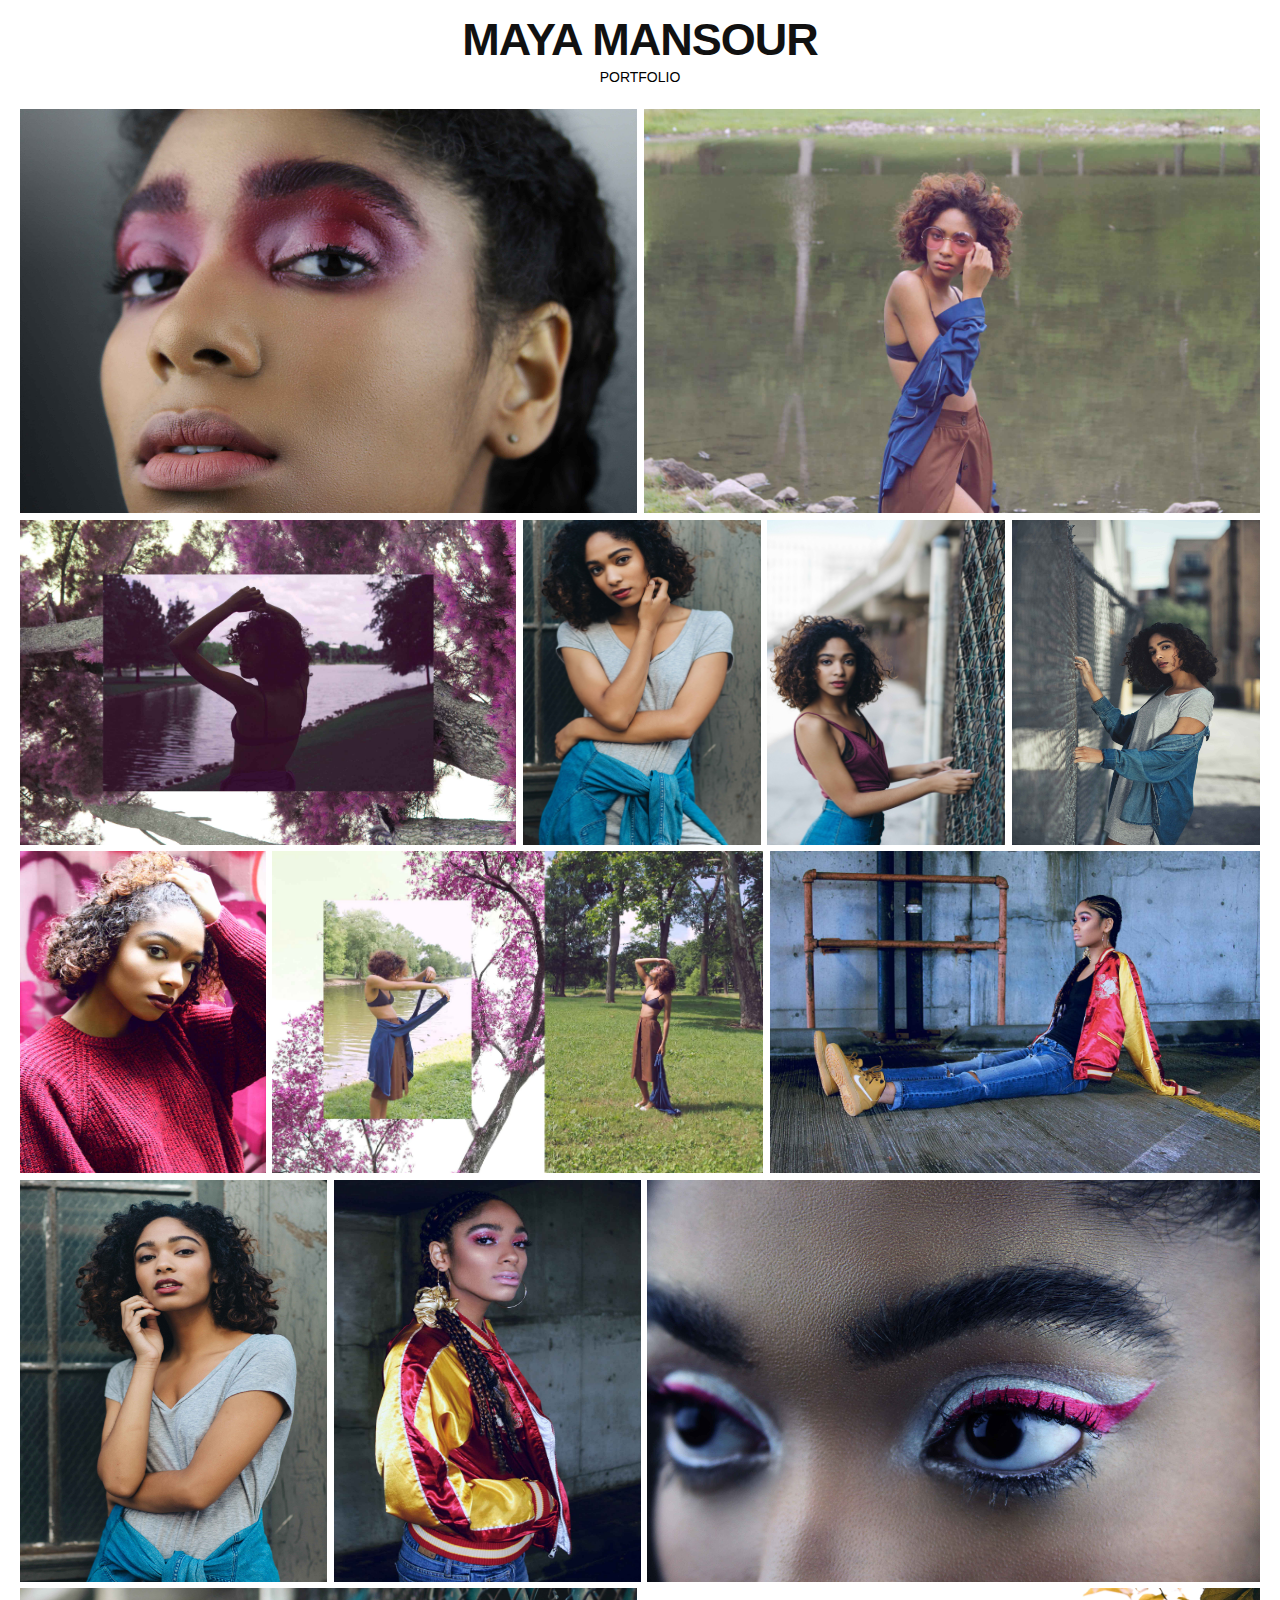
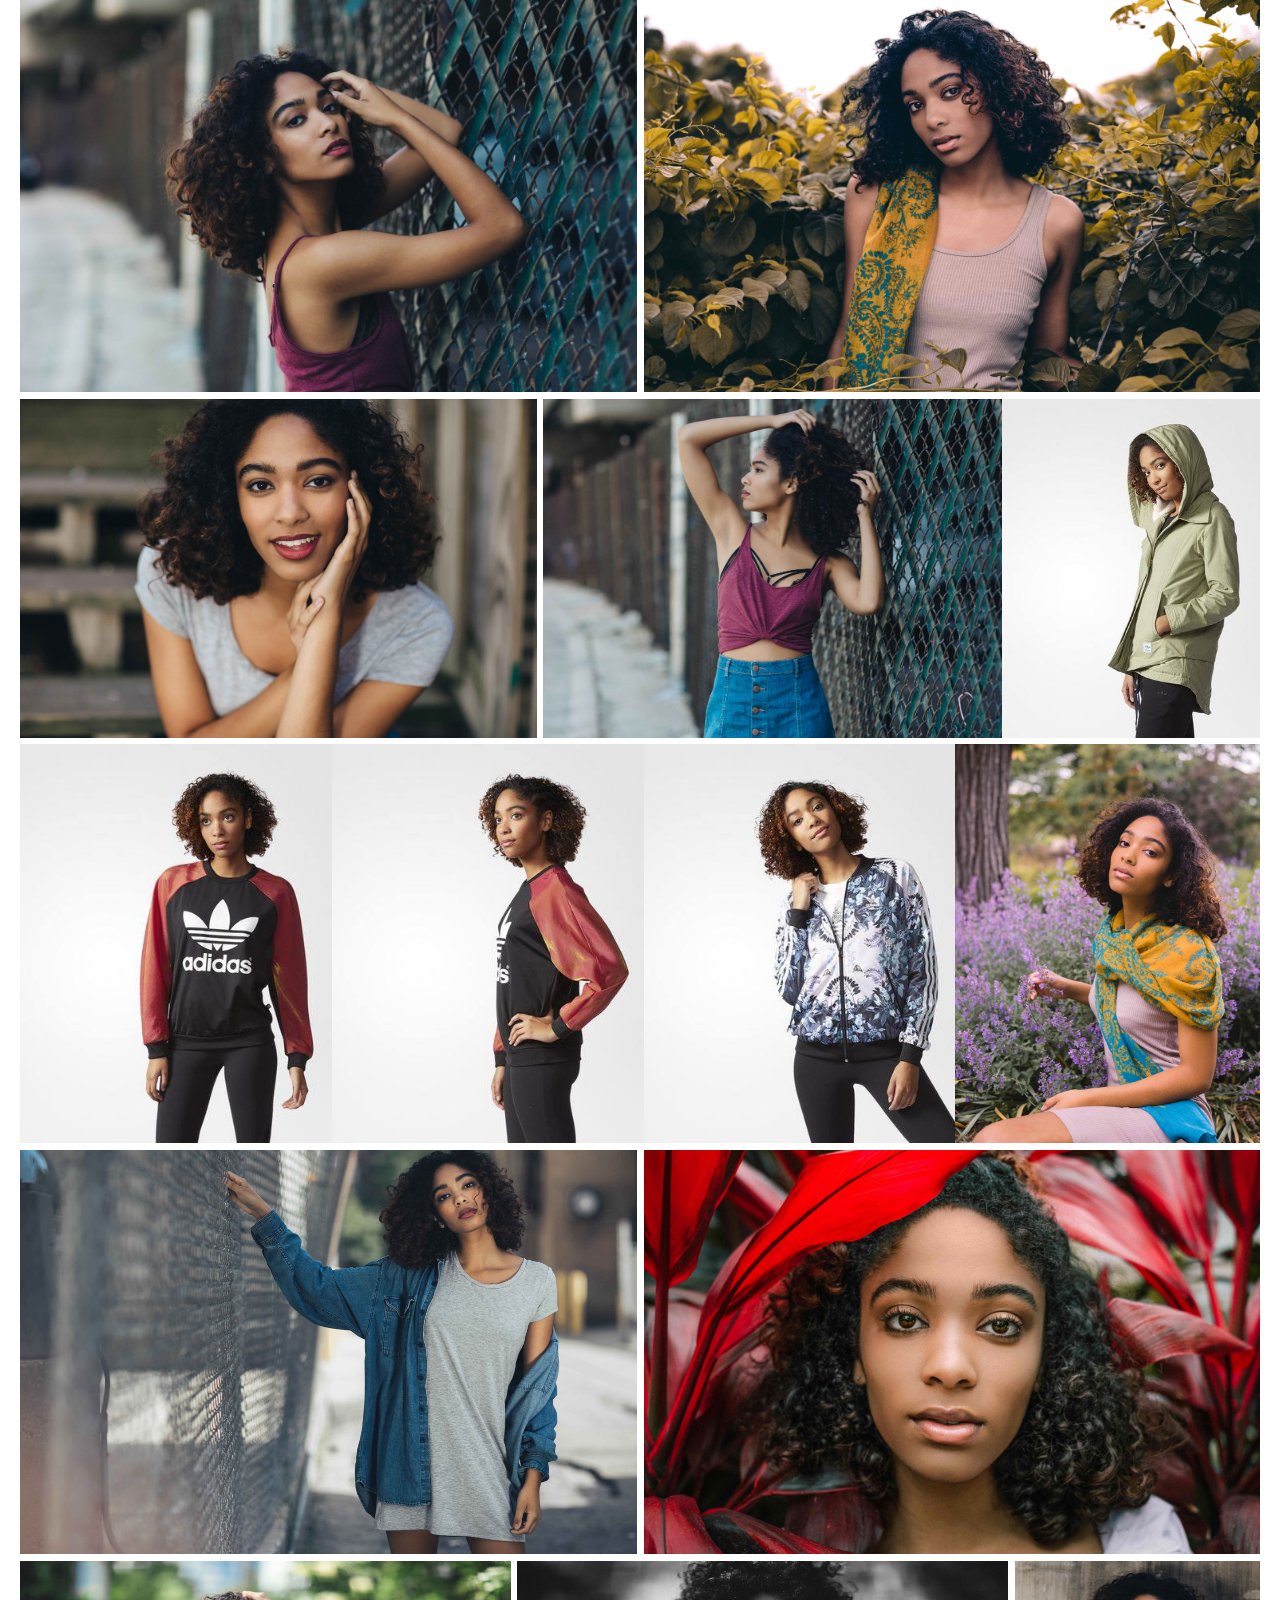
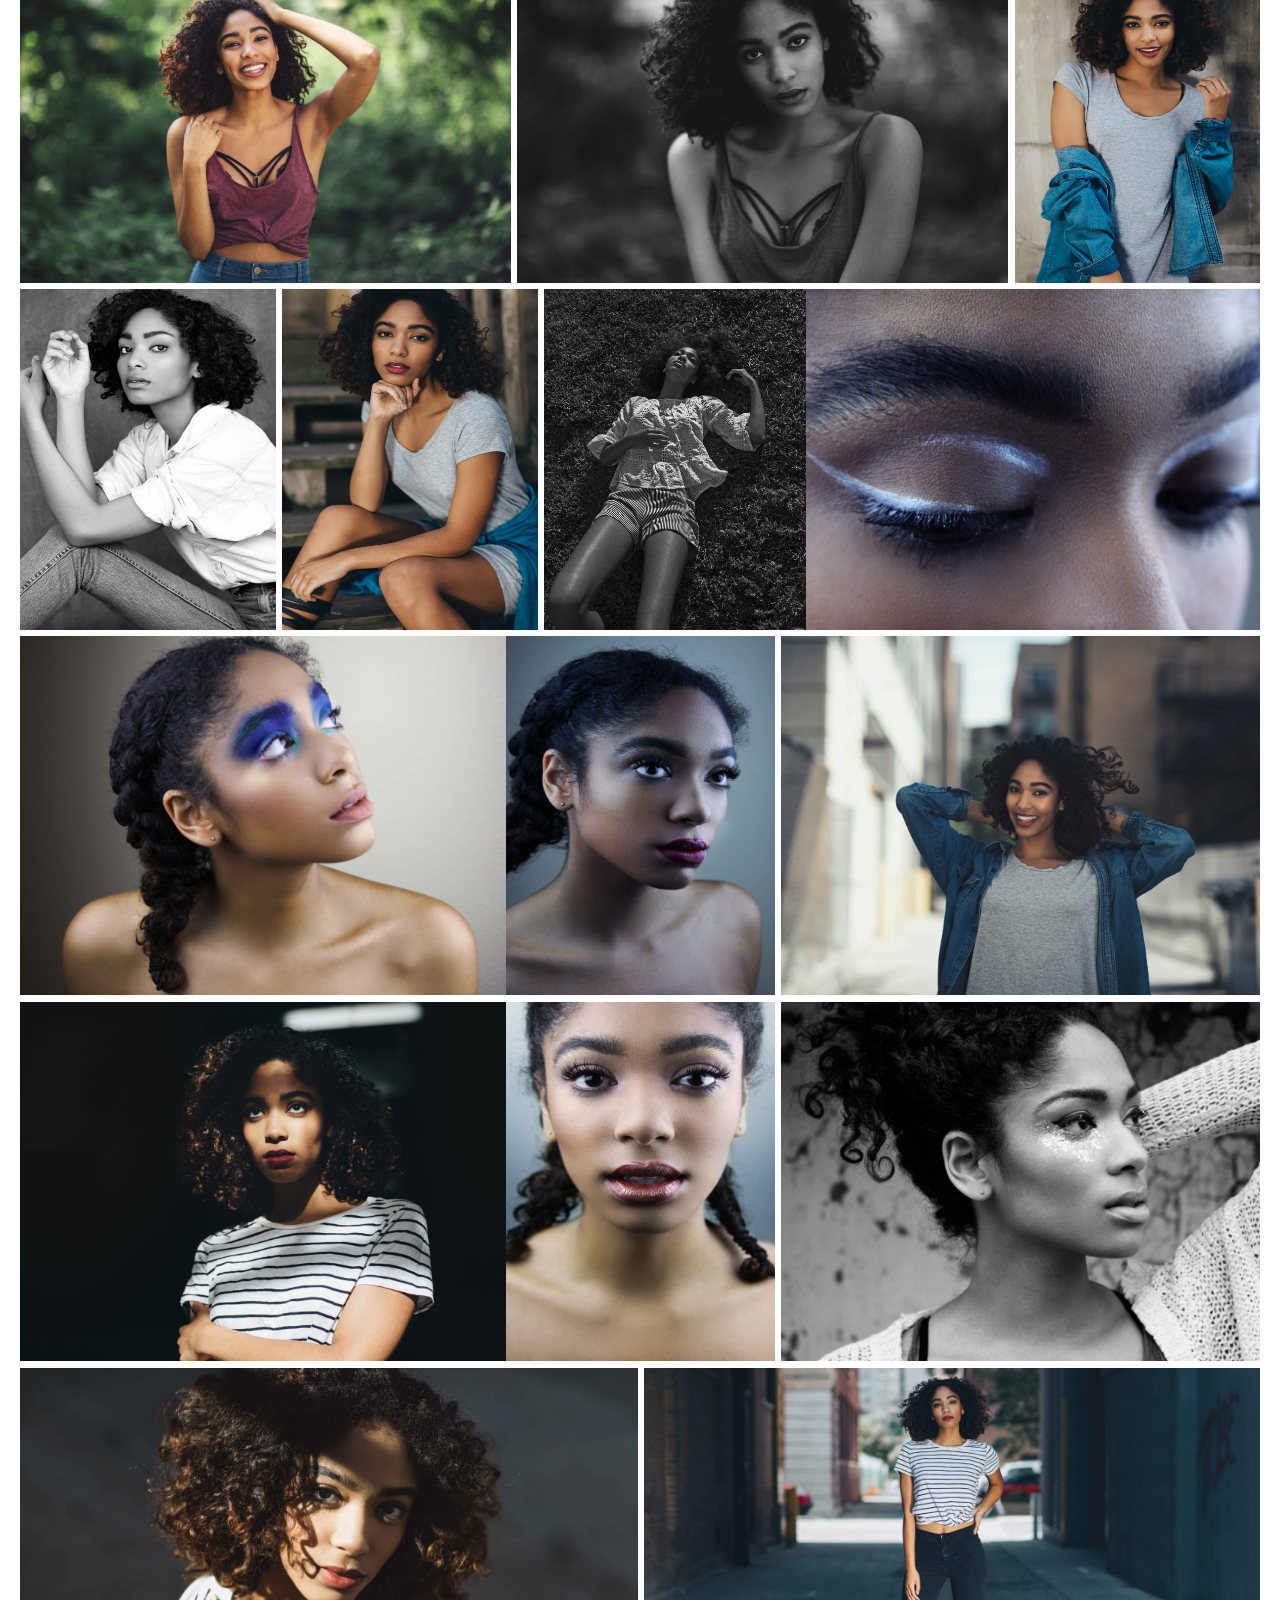
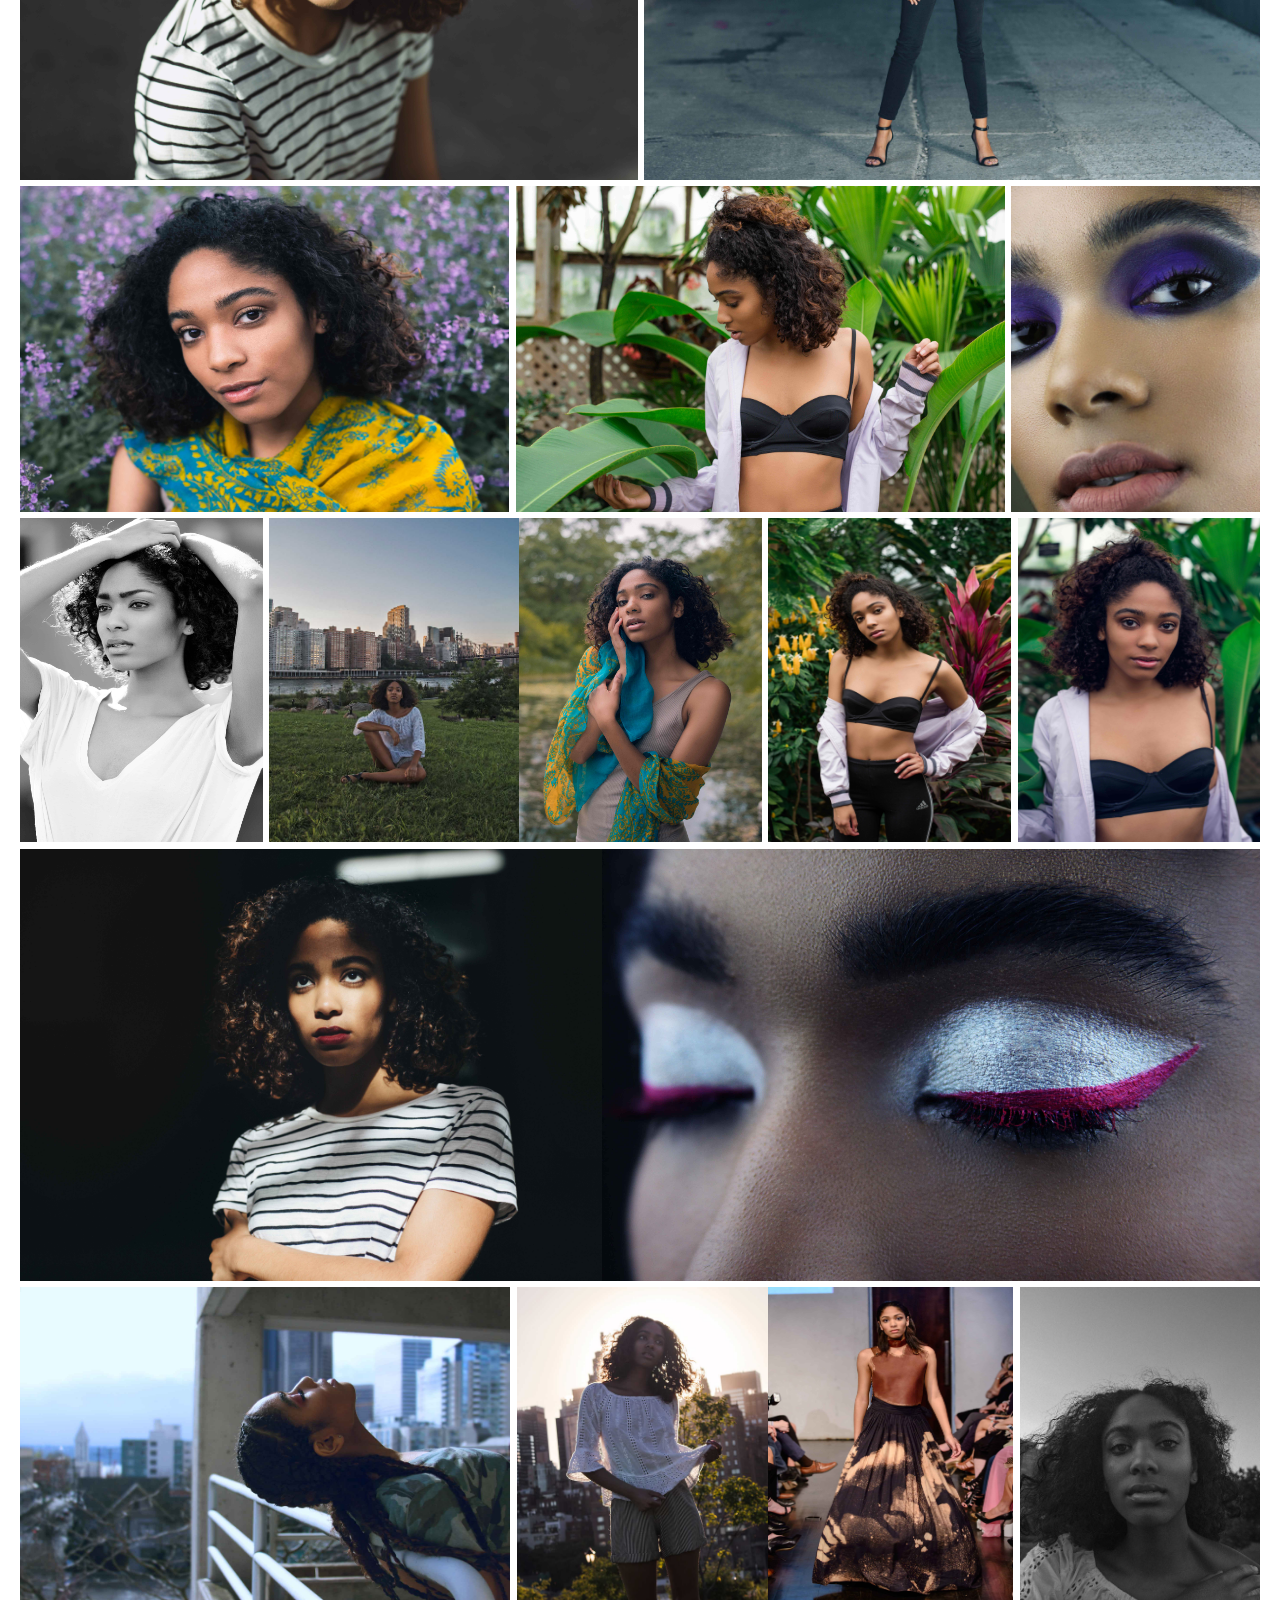
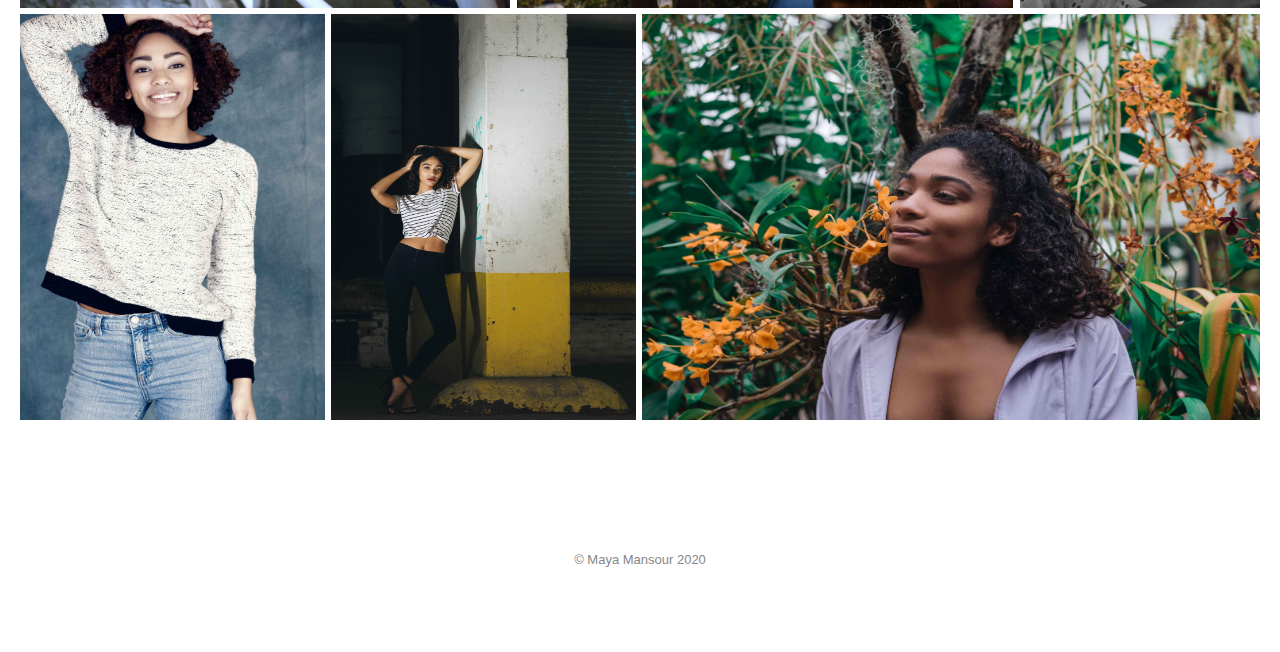
==== commit f6cd2e21: "more contact/about/video out" ====
--- a/index.html
+++ b/index.html
@@ -125,15 +125,15 @@
                                 <li class="gallery-collection active-link">
                                     <a href="/">PORTFOLIO</a>
                                 </li>
-                               <li class="page-collection">
+<!--                                <li class="page-collection">
                                     <a href="/about/">ABOUT</a>
-                                </li>
-                                <li class="page-collection">
+                                </li> -->
+<!--                                 <li class="page-collection">
                                      <a href="/video/">VIDEO</a>
-                                 </li>
-                                <li class="page-collection">
+                                 </li> -->
+<!--                                 <li class="page-collection">
                                     <a href="/contact/">CONTACT</a>
-                                </li>
+                                </li> -->
                             </ul>
                         </nav>
                     </div>
